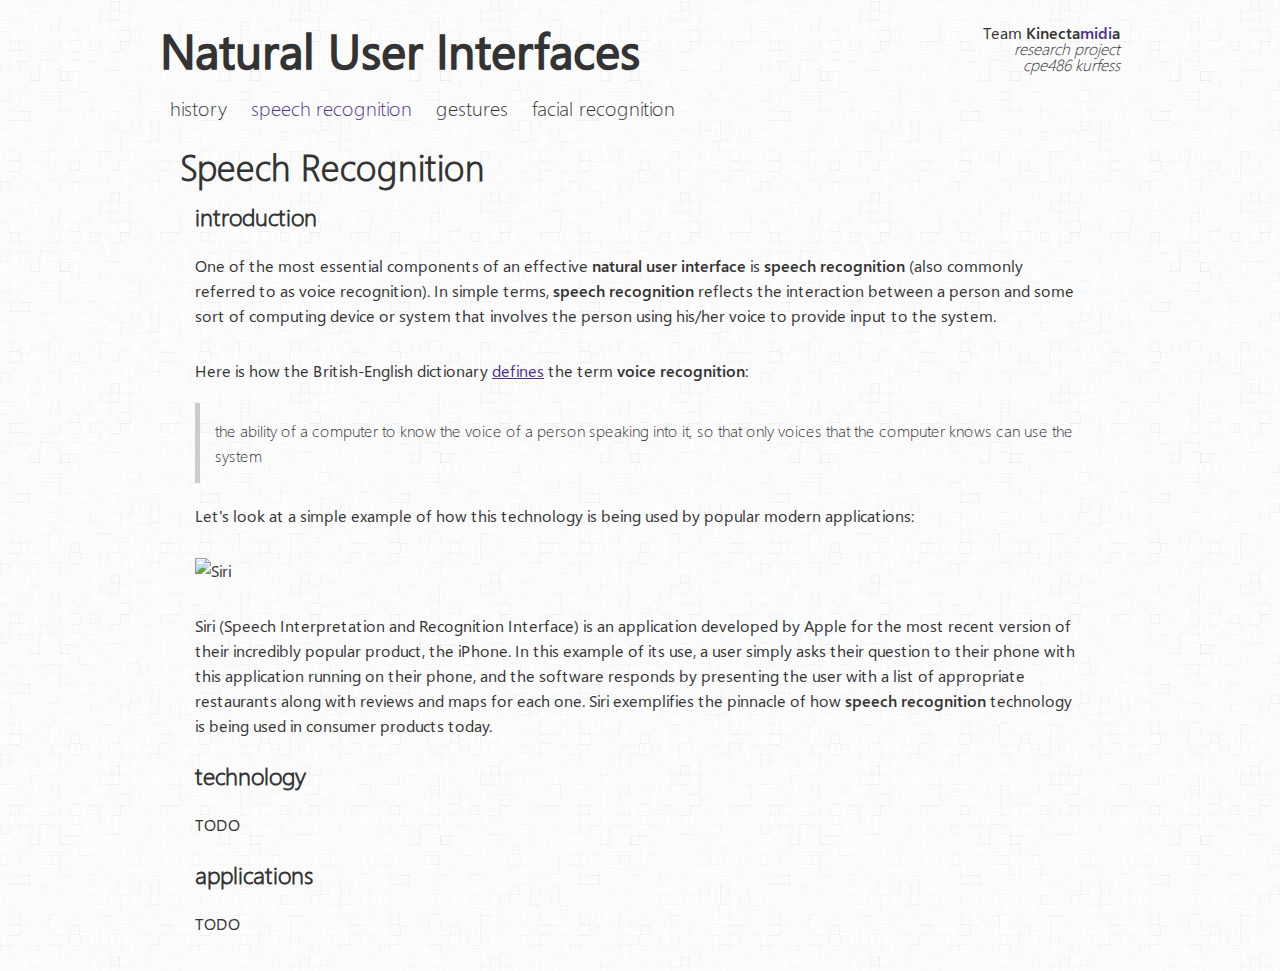
==== speech.html @ ef01f241 "first commit" ====
<!DOCTYPE html>
<html lang="en">
<head>
  <meta charset="utf-8">
  <meta http-equiv="X-UA-Compatible" content="IE=edge,chrome=1">
  <title>natural user interfaces | research</title>
  <link rel="stylesheet" href="stylesheets/reset.css" type="text/css" media="screen">
  <link rel="stylesheet" href="stylesheets/style.css" type="text/css" media="screen">
</head>
<body>
  <div id="container">
    <header>
      <div class="fl">
        <h1>Natural User Interfaces</h1>
      </div>
      <div class="fr team-info">
        Team <strong>Kinecta<span class="kinect-purple">midi</span>a</strong><br />
        <em>research project</em><br />
        <em>cpe486 kurfess</em>
      </div>
      <div class="clear"></div>
    </header>
    <nav>
      <ul>
        <li><a href="history.html">History</a></li>
        <li><a class="selected" href="speech.html">Speech Recognition</a></li>
        <li><a href="gestures.html">Gestures</a></li>
        <li><a href="face.html">Facial Recognition</a></li>
      </ul>
    </nav>
    <section id="main">
      <div class="title">
        <h1>Speech Recognition</h1>
      </div>
      <div class="content">
        <h2>introduction</h2>

        <p>One of the most essential components of an effective <strong>natural user interface</strong> is <strong>speech recognition</strong> (also commonly referred to as voice recognition). In simple terms, <strong>speech recognition</strong> reflects the interaction between a person and some sort of computing device or system that involves the person using his/her voice to provide input to the system.</p>

        <p>Here is how the British-English dictionary <a href="http://www.macmillandictionary.com/dictionary/british/voice-recognition">defines</a> the term <strong>voice recognition</strong>:</p>

        <blockquote>
        <p>the ability of a computer to know the voice of a person speaking into it, so that only voices that the computer knows can use the system</p>
        </blockquote>

        <p>Let&#39;s look at a simple example of how this technology is being used by popular modern applications:</p>

        <p><img src="http://images.apple.com/iphone/features/images/siri_mean.jpg" alt="Siri"></p>

        <p>Siri (Speech Interpretation and Recognition Interface) is an application developed by Apple for the most recent version of their incredibly popular product, the iPhone. In this example of its use, a user simply asks their question to their phone with this application running on their phone, and the software responds by presenting the user with a list of appropriate restaurants along with reviews and maps for each one. Siri exemplifies the pinnacle of how <strong>speech recognition</strong> technology is being used in consumer products today.</p>

        <h2>technology</h2>

        <p>TODO</p>

        <h2>applications</h2>

        <p>TODO</p>
        
      </div>
    </section>
  </div>
</body>
</html>
---- stylesheets/style.css ----
@font-face {
	font-family: 'SegoeWP';
	src: url('../fonts/SegoeWP.ttf') format('truetype');
}

@font-face {
	font-family: 'SegoeWP Bold';
	src: url('../fonts/SegoeWP-Semibold.ttf') format('truetype');
}

@font-face {
	font-family: 'SegoeWP Light';
	src: url('../fonts/SegoeWP-Light.ttf') format('truetype');
}

body {
  background: url('../images/bg.png');
  color: #333;
  font-family: 'SegoeWP';
}

h1 {
  font-size: 36px;
}

h2 {
  font-size: 24px;
}

h3 {
  font-size: 18px;
}

strong {
  font-family: 'SegoeWP Bold';
}

em {
  font-family: 'SegoeWP Light';
}

p {
  line-height: 25px;
  padding: 15px 0;
}

blockquote {
  border-left: 5px solid #ccc;
  font-family: 'SegoeWP Light';
  margin: 5px 0;
  padding: 0 0 0 15px;
  text-decoration: italics;
}

a, a:visited, a:hover, a:active {
  color: #4d308a;
}

.clear {
  clear: both;
  height: 0;
  overflow: hidden;
}

.fl {
  float: left;
}

.fr {
  float: right;
}

.kinect-purple {
  color: #4d308a;
}

#container {
  margin: 0 auto;
  width: 960px;
}

header {
  padding: 25px 0;
}

header h1 {
  font-size: 48px;
}

header .team-info {
  text-align: right;
}

nav li {
  display: inline-block;
  font-family: 'SegoeWP Light';
  font-size: 20px;
  padding: 0 10px;
  text-transform: lowercase;
}

nav a, nav a:visited {
  color: #333;
  text-decoration: none;
}

nav a:hover, nav a.selected {
  color: #4d308a;
}

nav strong {
  color: #4d308a;
}

#main {
  padding: 20px;
}

#main h1, #main h2, #main h3 {
  font-family: 'SegoeWP Light';
  padding: 10px 0;
}

.title h1 {
  padding: 10px 0px 20px 0;
}

.content {
  padding: 0 15px;
}

.content h2 {
  text-transform: lowercase;
}
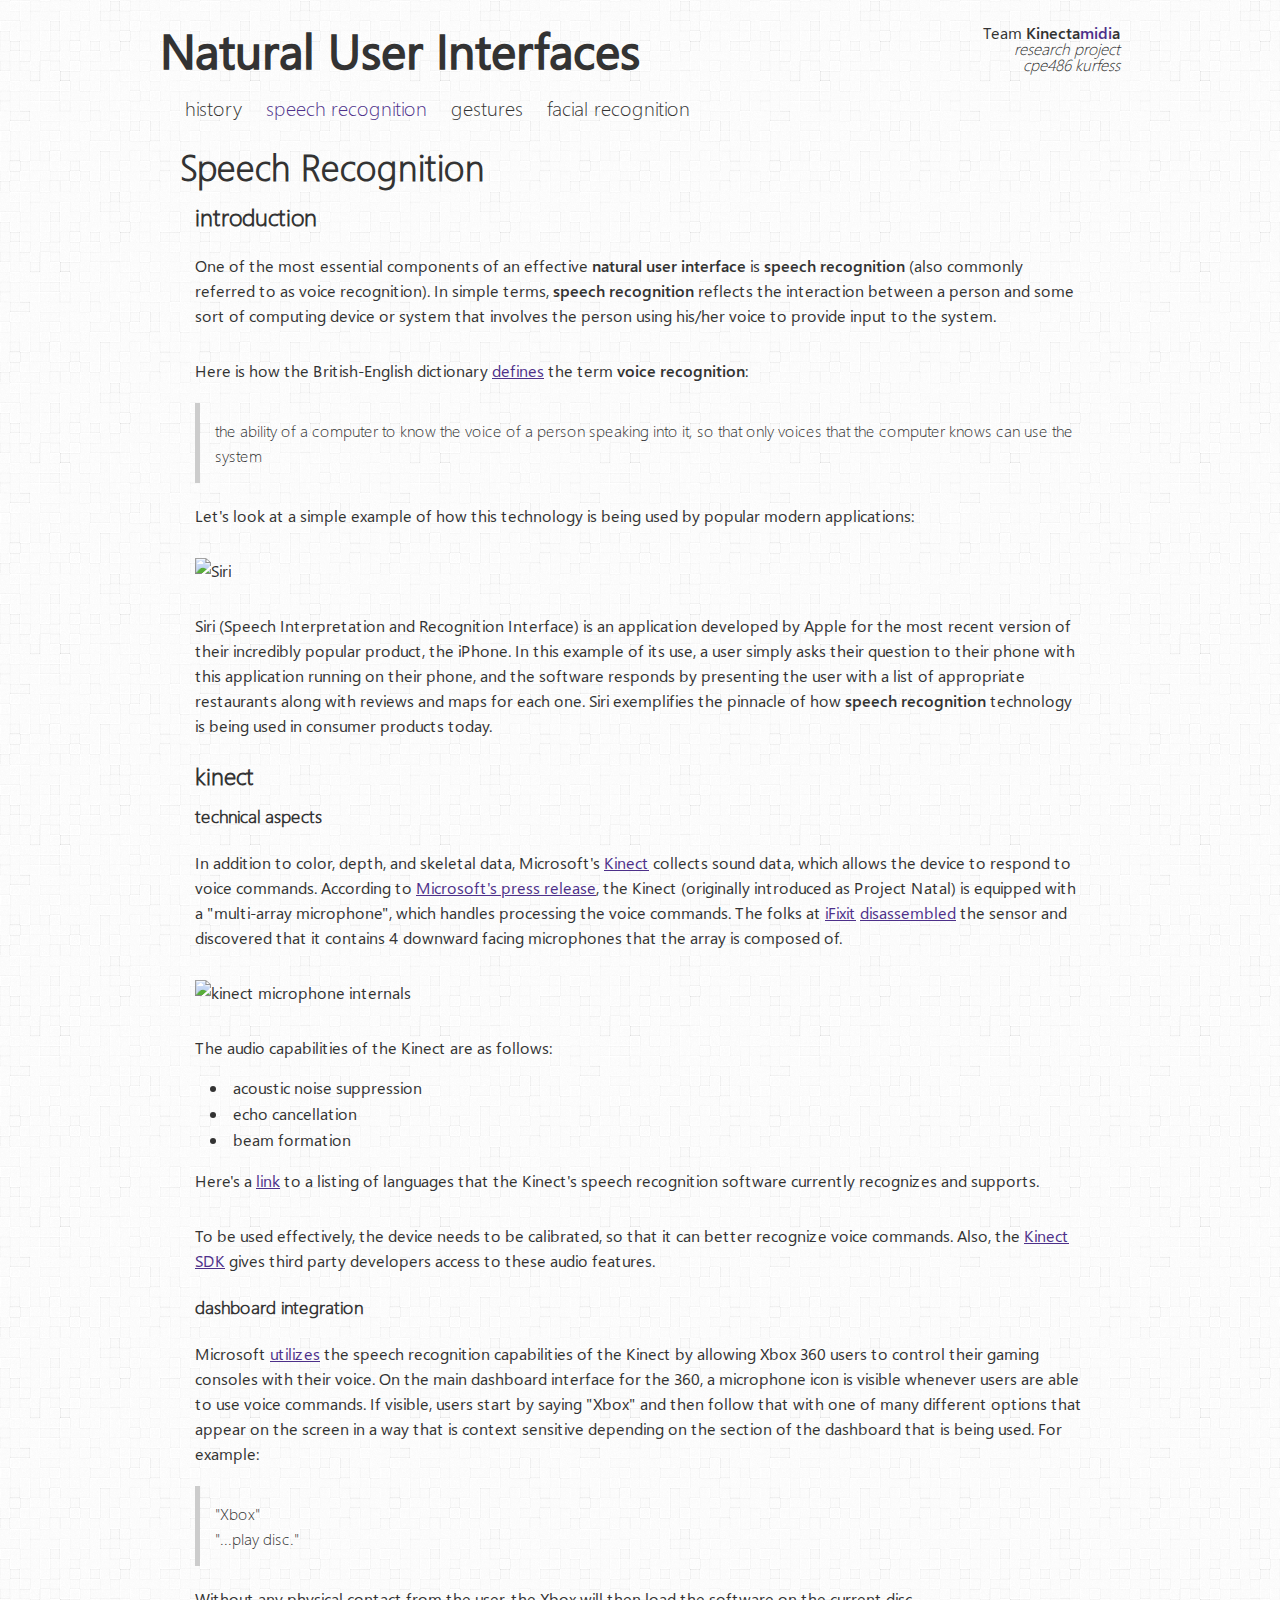
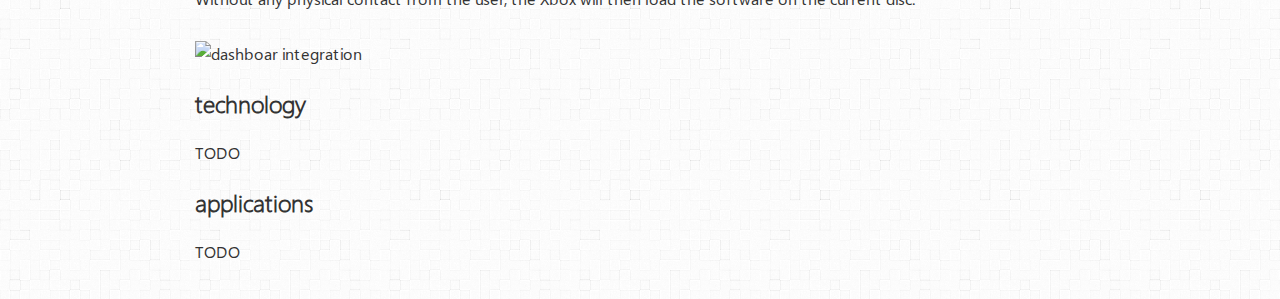
==== commit 7ae71d69: "added details about kinect voice capabilities" ====
--- a/speech.html
+++ b/speech.html
@@ -49,6 +49,39 @@
 
         <p>Siri (Speech Interpretation and Recognition Interface) is an application developed by Apple for the most recent version of their incredibly popular product, the iPhone. In this example of its use, a user simply asks their question to their phone with this application running on their phone, and the software responds by presenting the user with a list of appropriate restaurants along with reviews and maps for each one. Siri exemplifies the pinnacle of how <strong>speech recognition</strong> technology is being used in consumer products today.</p>
 
+        <h2>kinect</h2>
+
+        <h3>technical aspects</h3>
+
+        <p>In addition to color, depth, and skeletal data, Microsoft&#39;s <a href="http://www.xbox.com/kinect/">Kinect</a> collects sound data, which allows the device to respond to voice commands. According to <a href="http://www.microsoft.com/en-us/news/press/2009/sep09/09-23tgsnatalpr.aspx">Microsoft&#39;s press release</a>, the Kinect (originally introduced as Project Natal) is equipped with a &quot;multi-array microphone&quot;, which handles processing the voice commands. The folks at <a href="http://www.ifixit.com/">iFixit</a> <a href="http://www.ifixit.com/Teardown/Microsoft-Kinect-Teardown/4066/">disassembled</a> the sensor and discovered that it contains 4 downward facing microphones that the array is composed of.</p>
+
+        <p><img src="http://guide-images.ifixit.net/igi/VNIBCIuTyLIAUXqT.medium" alt="kinect microphone internals"></p>
+
+        <p>The audio capabilities of the Kinect are as follows:</p>
+
+        <ul>
+        <li>acoustic noise suppression</li>
+        <li>echo cancellation</li>
+        <li>beam formation</li>
+        </ul>
+
+        <p>Here&#39;s a <a href="http://support.xbox.com/en-US/kinect/voice/speech-recognition#d7e21da22ba34426bf8f46afc9028e79">link</a> to a listing of languages that the Kinect&#39;s speech recognition software currently recognizes and supports.</p>
+
+        <p>To be used effectively, the device needs to be calibrated, so that it can better recognize voice commands. Also, the <a href="http://www.microsoft.com/en-us/kinectforwindows/">Kinect SDK</a> gives third party developers access to these audio features.</p>
+
+        <h3>dashboard integration</h3>
+
+        <p>Microsoft <a href="http://support.xbox.com/en-US/kinect/voice/speech-recognition">utilizes</a> the speech recognition capabilities of the Kinect by allowing Xbox 360 users to control their gaming consoles with their voice. On the main dashboard interface for the 360, a microphone icon is visible whenever users are able to use voice commands. If visible, users start by saying &quot;Xbox&quot; and then follow that with one of many different options that appear on the screen in a way that is context sensitive depending on the section of the dashboard that is being used. For example:</p>
+
+        <blockquote>
+        <p>&quot;Xbox&quot;<br />
+        &quot;...play disc.&quot;</p>
+        </blockquote>
+
+        <p>Without any physical contact from the user, the Xbox will then load the software on the current disc.</p>
+
+        <p><img src="http://nxeassets.xbox.com/shaxam/0201/6e/42/6e42ae2a-4ed8-4050-b5ea-3804036bdaeb.PNG?v=1#kinect-voice-recognition-m-m.PNG" alt="dashboar integration"></p>
+
         <h2>technology</h2>
 
         <p>TODO</p>
@@ -56,7 +89,6 @@
         <h2>applications</h2>
 
         <p>TODO</p>
-        
       </div>
     </section>
   </div>
--- a/stylesheets/style.css
+++ b/stylesheets/style.css
@@ -54,6 +54,15 @@
 
 a, a:visited, a:hover, a:active {
   color: #4d308a;
+}
+
+ul {
+  list-style: disc inside none;
+  padding-left: 15px;
+}
+
+ul li {
+  padding: 5px 0;
 }
 
 .clear {
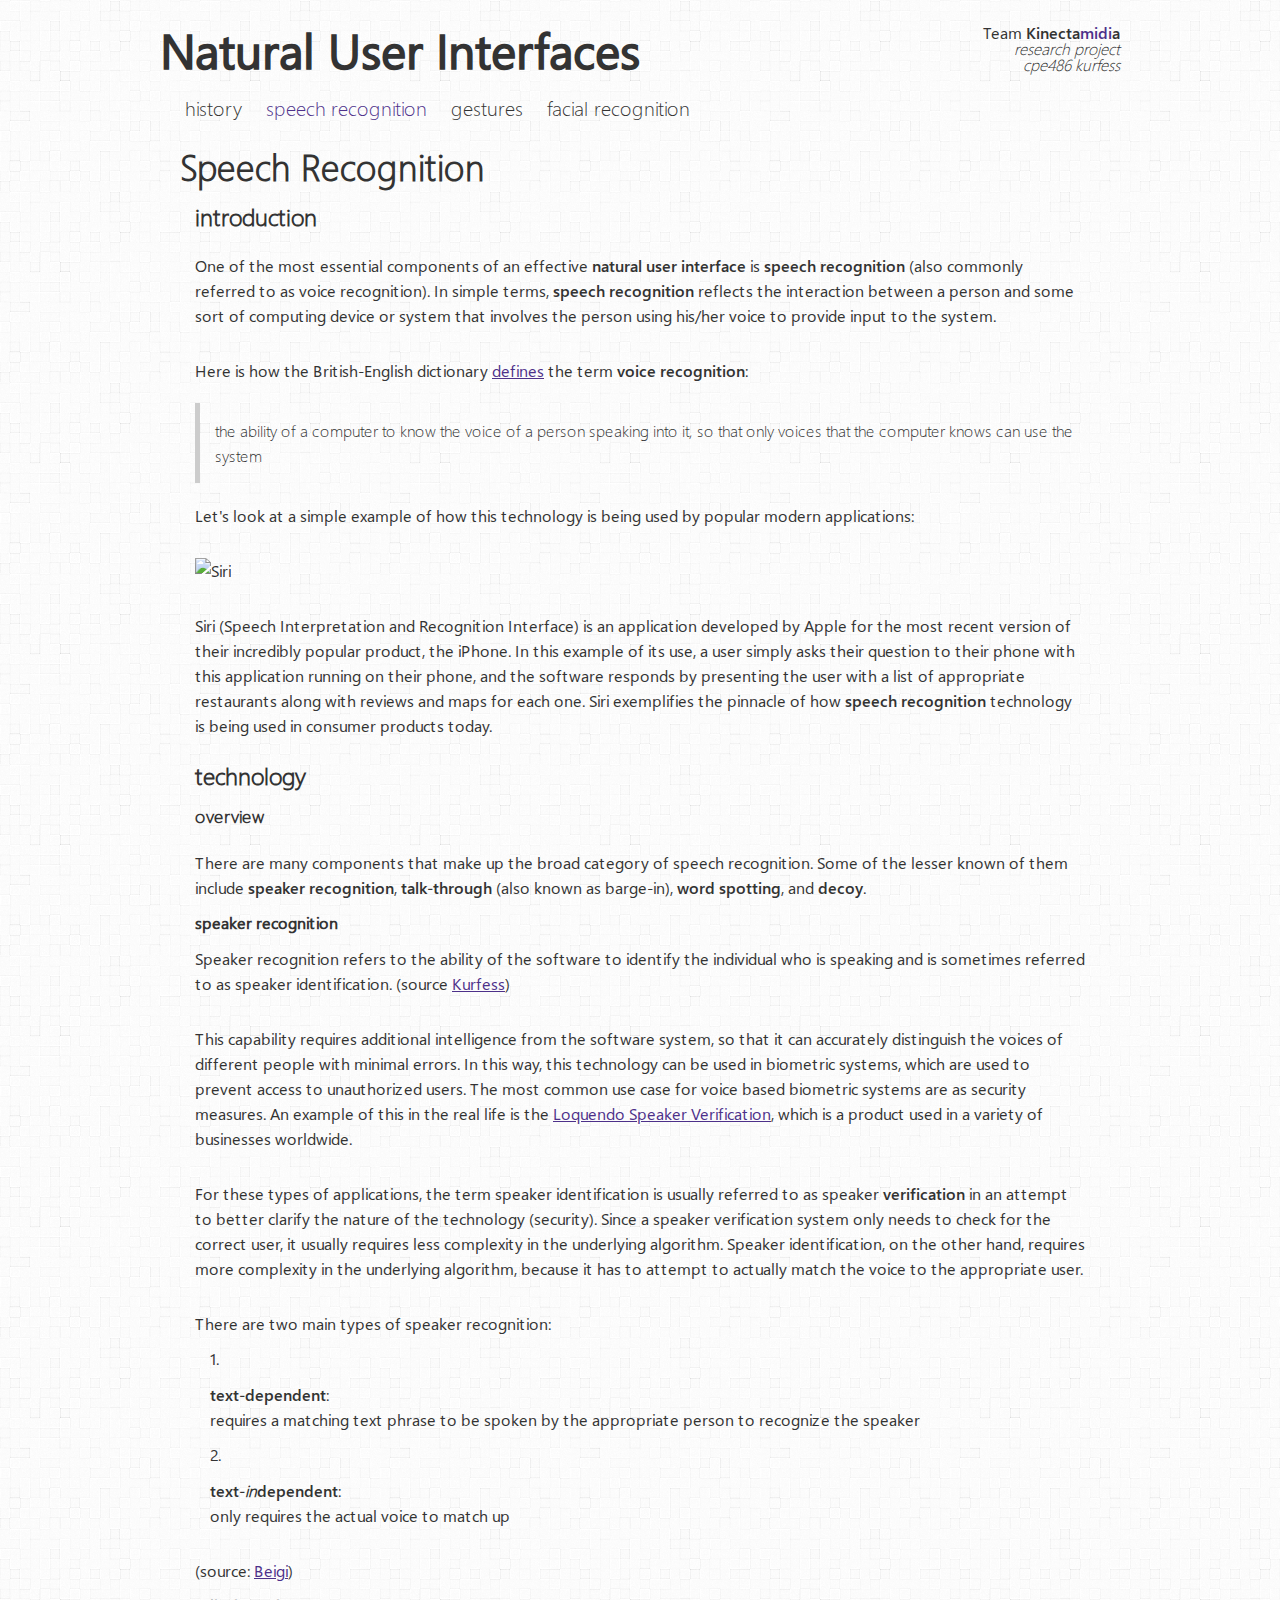
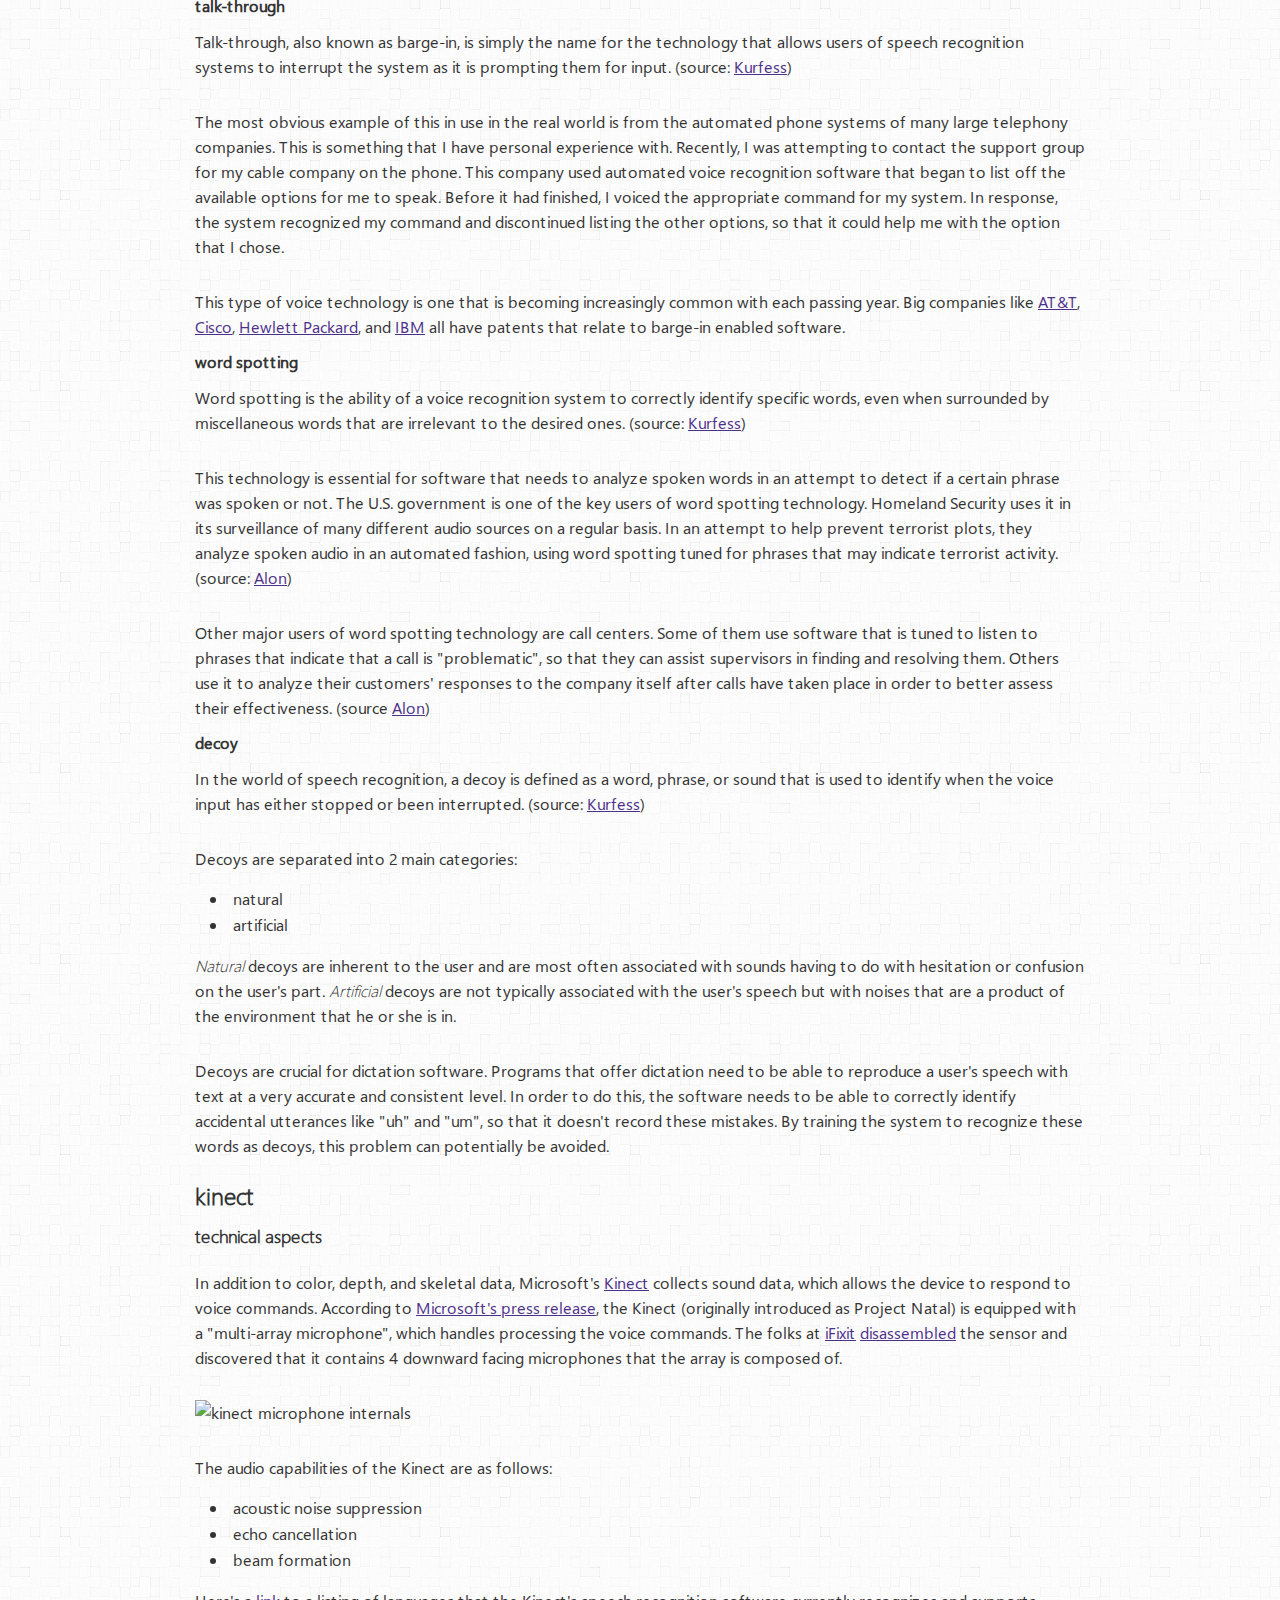
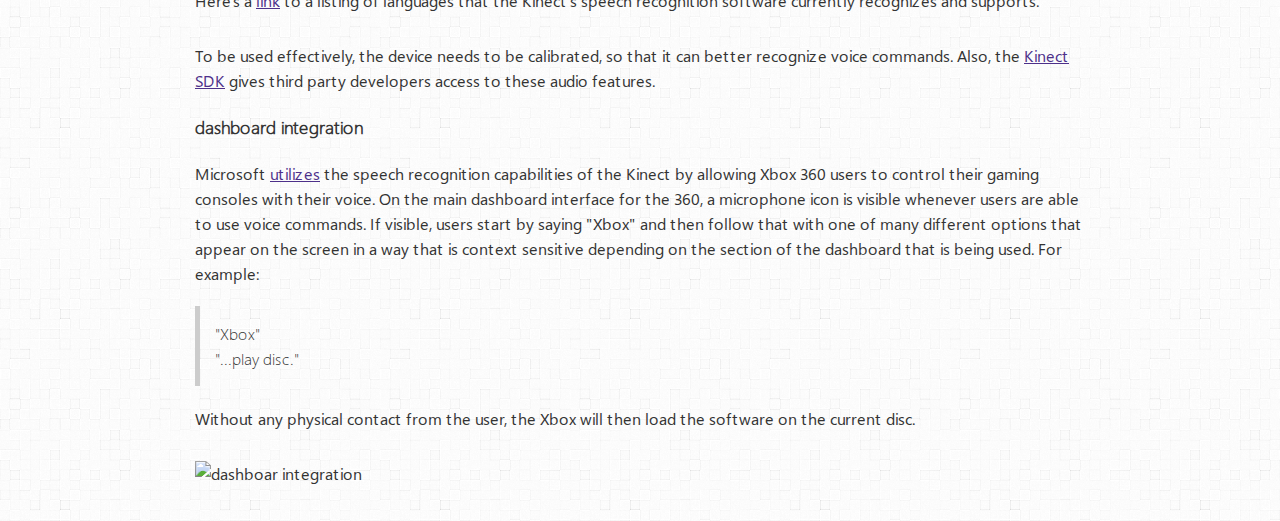
==== commit 179b30a9: "added some sections on technology" ====
--- a/speech.html
+++ b/speech.html
@@ -49,6 +49,62 @@
 
         <p>Siri (Speech Interpretation and Recognition Interface) is an application developed by Apple for the most recent version of their incredibly popular product, the iPhone. In this example of its use, a user simply asks their question to their phone with this application running on their phone, and the software responds by presenting the user with a list of appropriate restaurants along with reviews and maps for each one. Siri exemplifies the pinnacle of how <strong>speech recognition</strong> technology is being used in consumer products today.</p>
 
+        <h2>technology</h2>
+
+        <h3>overview</h3>
+
+        <p>There are many components that make up the broad category of speech recognition. Some of the lesser known of them include <strong>speaker recognition</strong>, <strong>talk-through</strong> (also known as barge-in), <strong>word spotting</strong>, and <strong>decoy</strong>.</p>
+
+        <h4>speaker recognition</h4>
+
+        <p>Speaker recognition refers to the ability of the software to identify the individual who is speaking and is sometimes referred to as speaker identification. (source <a href="http://users.csc.calpoly.edu/%7Efkurfess/Courses/486/S12/Slides/486-S12-07-Speech.pdf">Kurfess</a>)</p>
+
+        <p>This capability requires additional intelligence from the software system, so that it can accurately distinguish the voices of different people with minimal errors. In this way, this technology can be used in biometric systems, which are used to prevent access to unauthorized users. The most common use case for voice based biometric systems are as security measures. An example of this in the real life is the <a href="http://www.loquendo.com/en/products/speaker-verification/">Loquendo Speaker Verification</a>, which is a product used in a variety of businesses worldwide.</p>
+
+        <p>For these types of applications, the term speaker identification is usually referred to as speaker <strong>verification</strong> in an attempt to better clarify the nature of the technology (security). Since a speaker verification system only needs to check for the correct user, it usually requires less complexity in the underlying algorithm. Speaker identification, on the other hand, requires more complexity in the underlying algorithm, because it has to attempt to actually match the voice to the appropriate user.</p>
+
+        <p>There are two main types of speaker recognition:</p>
+
+        <ol>
+        <li><p><strong>text-dependent</strong>:<br />
+        requires a matching text phrase to be spoken by the appropriate person to recognize the speaker</p></li>
+        <li><p><strong>text-<em>in</em>dependent</strong>:<br />
+        only requires the actual voice to match up</p></li>
+        </ol>
+
+        <p>(source: <a href="http://www.intechopen.com/books/biometrics/speaker-recognition">Beigi</a>)</p>
+
+        <h4>talk-through</h4>
+
+        <p>Talk-through, also known as barge-in, is simply the name for the technology that allows users of speech recognition systems to interrupt the system as it is prompting them for input. (source: <a href="http://users.csc.calpoly.edu/%7Efkurfess/Courses/486/S12/Slides/486-S12-07-Speech.pdf">Kurfess</a>)</p>
+
+        <p>The most obvious example of this in use in the real world is from the automated phone systems of many large telephony companies. This is something that I have personal experience with. Recently, I was attempting to contact the support group for my cable company on the phone. This company used automated voice recognition software that began to list off the available options for me to speak. Before it had finished, I voiced the appropriate command for my system. In response, the system recognized my command and discontinued listing the other options, so that it could help me with the option that I chose.</p>
+
+        <p>This type of voice technology is one that is becoming increasingly common with each passing year. Big companies like <a href="http://www.google.com/patents/US6563915">AT&amp;T</a>, <a href="http://www.google.com/patents/US6947895">Cisco</a>, <a href="http://www.google.com/patents/US20020184031">Hewlett Packard</a>, and <a href="http://www.google.com/patents/US6418216">IBM</a> all have patents that relate to barge-in enabled software.</p>
+
+        <h4>word spotting</h4>
+
+        <p>Word spotting is the ability of a voice recognition system to correctly identify specific words, even when surrounded by miscellaneous words that are irrelevant to the desired ones. (source: <a href="http://users.csc.calpoly.edu/%7Efkurfess/Courses/486/S12/Slides/486-S12-07-Speech.pdf">Kurfess</a>)</p>
+
+        <p>This technology is essential for software that needs to analyze spoken words in an attempt to detect if a certain phrase was spoken or not. The U.S. government is one of the key users of word spotting technology. Homeland Security uses it in its surveillance of many different audio sources on a regular basis. In an attempt to help prevent terrorist plots, they analyze spoken audio in an automated fashion, using word spotting tuned for phrases that may indicate terrorist activity. (source: <a href="http://www.nscspeech.com/pdf/kws-whitepaper.pdf">Alon</a>)</p>
+
+        <p>Other major users of word spotting technology are call centers. Some of them use software that is tuned to listen to phrases that indicate that a call is &quot;problematic&quot;, so that they can assist supervisors in finding and resolving them. Others use it to analyze their customers&#39; responses to the company itself after calls have taken place in order to better assess their effectiveness. (source <a href="http://www.nscspeech.com/pdf/kws-whitepaper.pdf">Alon</a>)</p>
+
+        <h4>decoy</h4>
+
+        <p>In the world of speech recognition, a decoy is defined as a word, phrase, or sound that is used to identify when the voice input has either stopped or been interrupted. (source: <a href="http://users.csc.calpoly.edu/%7Efkurfess/Courses/486/S12/Slides/486-S12-07-Speech.pdf">Kurfess</a>)</p>
+
+        <p>Decoys are separated into 2 main categories:</p>
+
+        <ul>
+        <li>natural</li>
+        <li>artificial</li>
+        </ul>
+
+        <p><em>Natural</em> decoys are inherent to the user and are most often associated with sounds having to do with hesitation or confusion on the user&#39;s part. <em>Artificial</em> decoys are not typically associated with the user&#39;s speech but with noises that are a product of the environment that he or she is in.</p>
+
+        <p>Decoys are crucial for dictation software. Programs that offer dictation need to be able to reproduce a user&#39;s speech with text at a very accurate and consistent level. In order to do this, the software needs to be able to correctly identify accidental utterances like &quot;uh&quot; and &quot;um&quot;, so that it doesn&#39;t record these mistakes. By training the system to recognize these words as decoys, this problem can potentially be avoided.</p>
+
         <h2>kinect</h2>
 
         <h3>technical aspects</h3>
@@ -81,14 +137,7 @@
         <p>Without any physical contact from the user, the Xbox will then load the software on the current disc.</p>
 
         <p><img src="http://nxeassets.xbox.com/shaxam/0201/6e/42/6e42ae2a-4ed8-4050-b5ea-3804036bdaeb.PNG?v=1#kinect-voice-recognition-m-m.PNG" alt="dashboar integration"></p>
-
-        <h2>technology</h2>
-
-        <p>TODO</p>
-
-        <h2>applications</h2>
-
-        <p>TODO</p>
+        
       </div>
     </section>
   </div>
--- a/stylesheets/style.css
+++ b/stylesheets/style.css
@@ -54,6 +54,11 @@
 
 a, a:visited, a:hover, a:active {
   color: #4d308a;
+}
+
+ol {
+  list-style: decimal inside none;
+  padding-left: 15px;
 }
 
 ul {
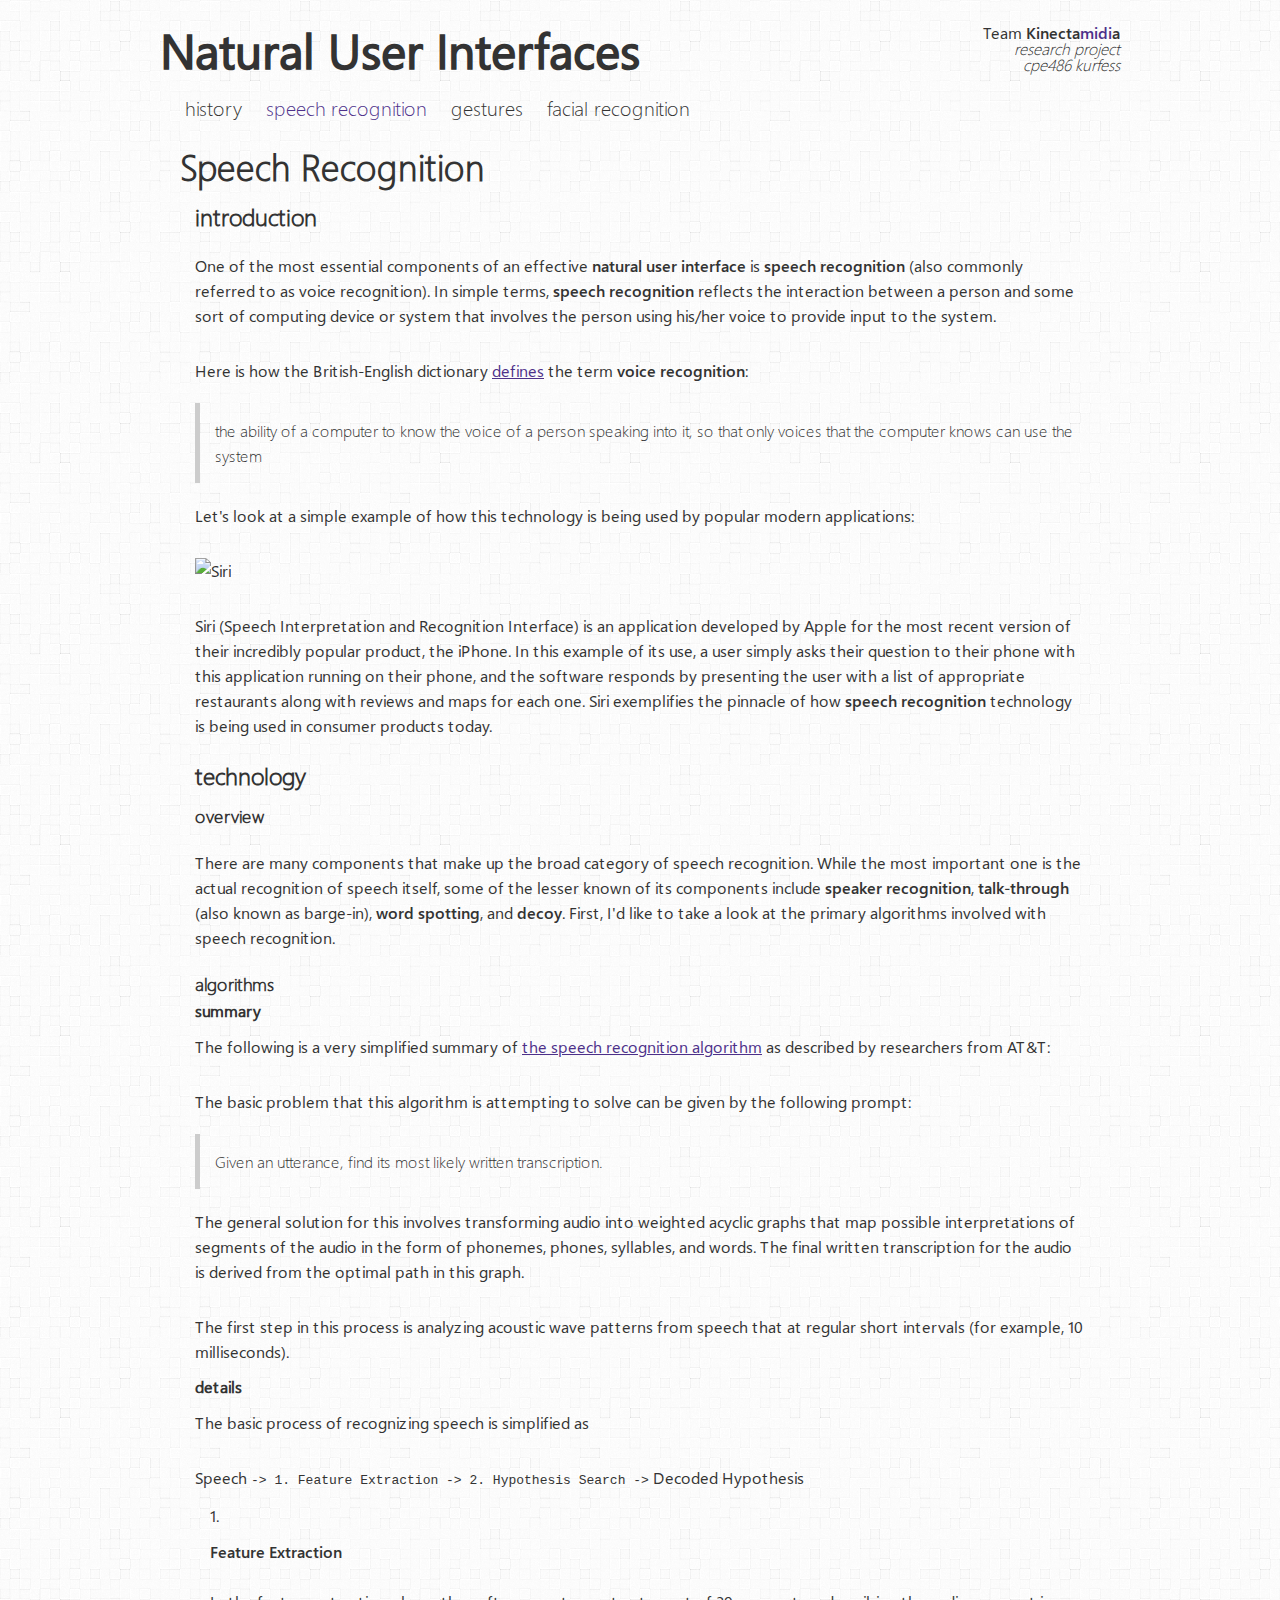
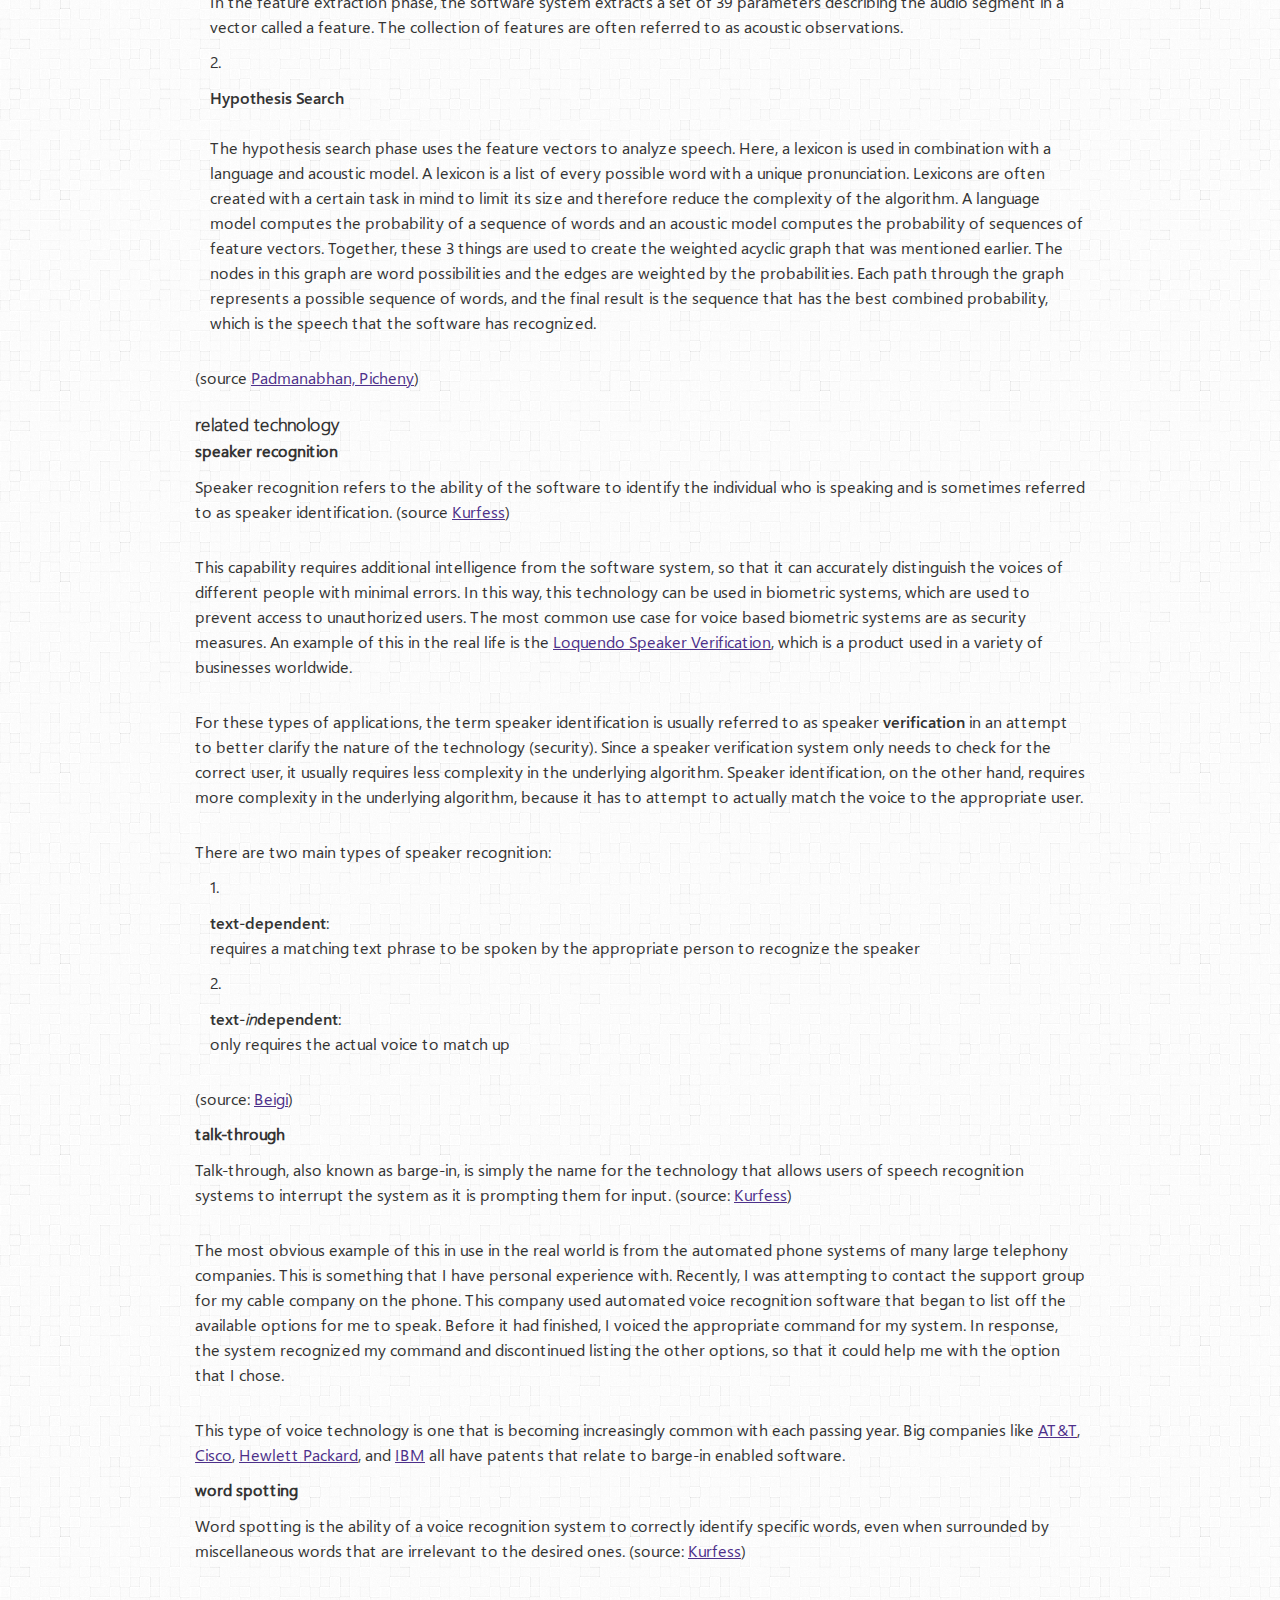
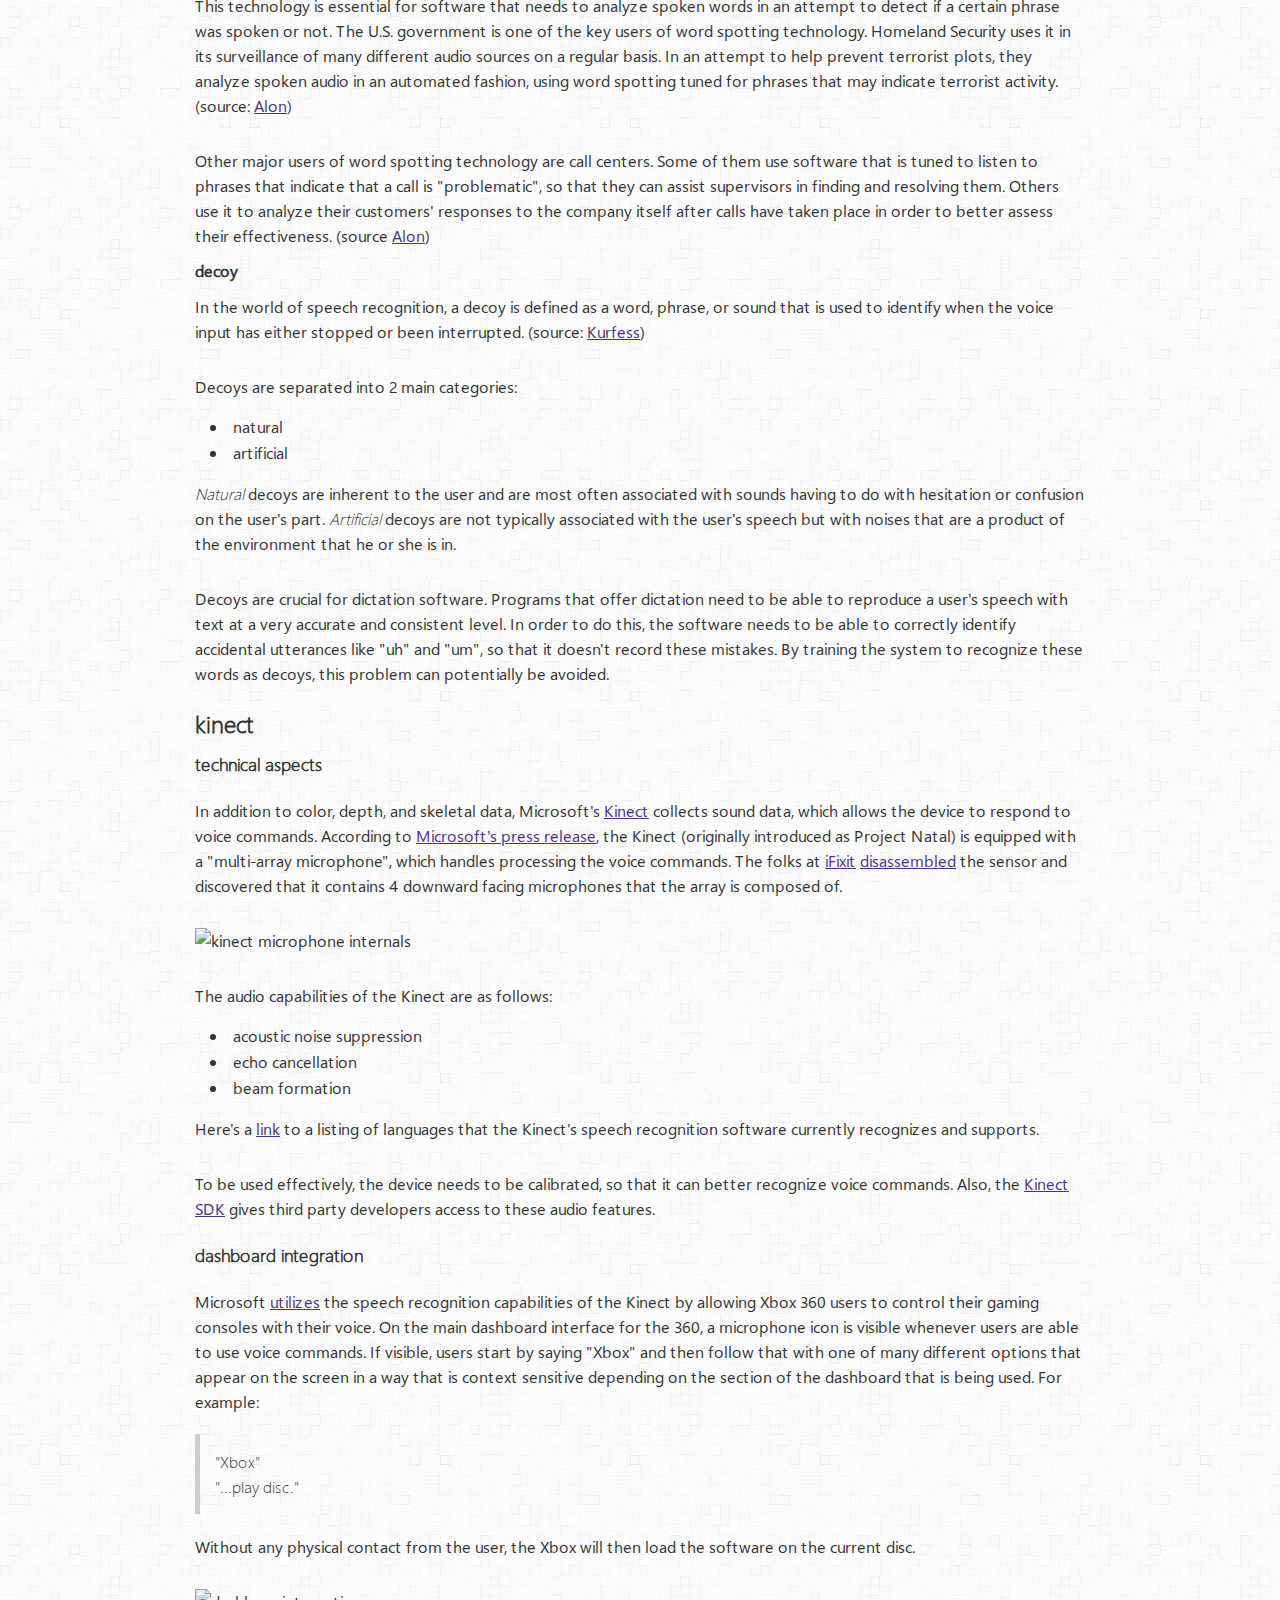
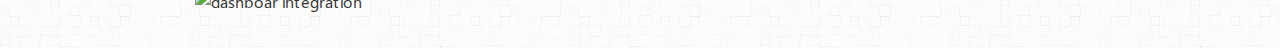
==== commit 5e033535: "added some algorithm info" ====
--- a/speech.html
+++ b/speech.html
@@ -53,7 +53,40 @@
 
         <h3>overview</h3>
 
-        <p>There are many components that make up the broad category of speech recognition. Some of the lesser known of them include <strong>speaker recognition</strong>, <strong>talk-through</strong> (also known as barge-in), <strong>word spotting</strong>, and <strong>decoy</strong>.</p>
+        <p>There are many components that make up the broad category of speech recognition. While the most important one is the actual recognition of speech itself, some of the lesser known of its components include <strong>speaker recognition</strong>, <strong>talk-through</strong> (also known as barge-in), <strong>word spotting</strong>, and <strong>decoy</strong>. First, I&#39;d like to take a look at the primary algorithms involved with speech recognition.</p>
+
+        <h3>algorithms</h3>
+
+        <h4>summary</h4>
+
+        <p>The following is a very simplified summary of <a href="http://arxiv.org/pdf/cmp-lg/9608018.pdf">the speech recognition algorithm</a> as described by researchers from AT&amp;T:</p>
+
+        <p>The basic problem that this algorithm is attempting to solve can be given by the following prompt:</p>
+
+        <blockquote>
+        <p>Given an utterance, find its most likely written transcription.</p>
+        </blockquote>
+
+        <p>The general solution for this involves transforming audio into weighted acyclic graphs that map possible interpretations of segments of the audio in the form of phonemes, phones, syllables, and words. The final written transcription for the audio is derived from the optimal path in this graph.</p>
+
+        <p>The first step in this process is analyzing acoustic wave patterns from speech that at regular short intervals (for example, 10 milliseconds).</p>
+
+        <h4>details</h4>
+
+        <p>The basic process of recognizing speech is simplified as</p>
+
+        <p>Speech <code>-&gt; 1. Feature Extraction -&gt; 2. Hypothesis Search -&gt;</code> Decoded Hypothesis</p>
+
+        <ol>
+        <li><p><strong>Feature Extraction</strong><br /><br />
+        In the feature extraction phase, the software system extracts a set of 39 parameters describing the audio segment in a vector called a feature. The collection of features are often referred to as acoustic observations.</p></li>
+        <li><p><strong>Hypothesis Search</strong><br /><br />
+        The hypothesis search phase uses the feature vectors to analyze speech. Here, a lexicon is used in combination with a language and acoustic model. A lexicon is a list of every possible word with a unique pronunciation. Lexicons are often created with a certain task in mind to limit its size and therefore reduce the complexity of the algorithm. A language model computes the probability of a sequence of words and an acoustic model computes the probability of sequences of feature vectors. Together, these 3 things are used to create the weighted acyclic graph that was mentioned earlier. The nodes in this graph are word possibilities and the edges are weighted by the probabilities. Each path through the graph represents a possible sequence of words, and the final result is the sequence that has the best combined probability, which is the speech that the software has recognized.</p></li>
+        </ol>
+
+        <p>(source <a href="http://www.google.com/url?sa=t&amp;rct=j&amp;q=&amp;esrc=s&amp;source=web&amp;cd=9&amp;ved=0CHoQFjAI&amp;url=http%3A%2F%2Fciteseerx.ist.psu.edu%2Fviewdoc%2Fdownload%3Fdoi%3D10.1.1.108.2469%26rep%3Drep1%26type%3Dpdf&amp;ei=3Wi9T_qKMavbiALJ3uGnDg&amp;usg=AFQjCNGAnyvKFVpi4N6VUNCCKE5AZoirMQ&amp;sig2=_e3iD8KUZlXO25J5JCpJjg">Padmanabhan, Picheny</a>)</p>
+
+        <h3>related technology</h3>
 
         <h4>speaker recognition</h4>
 
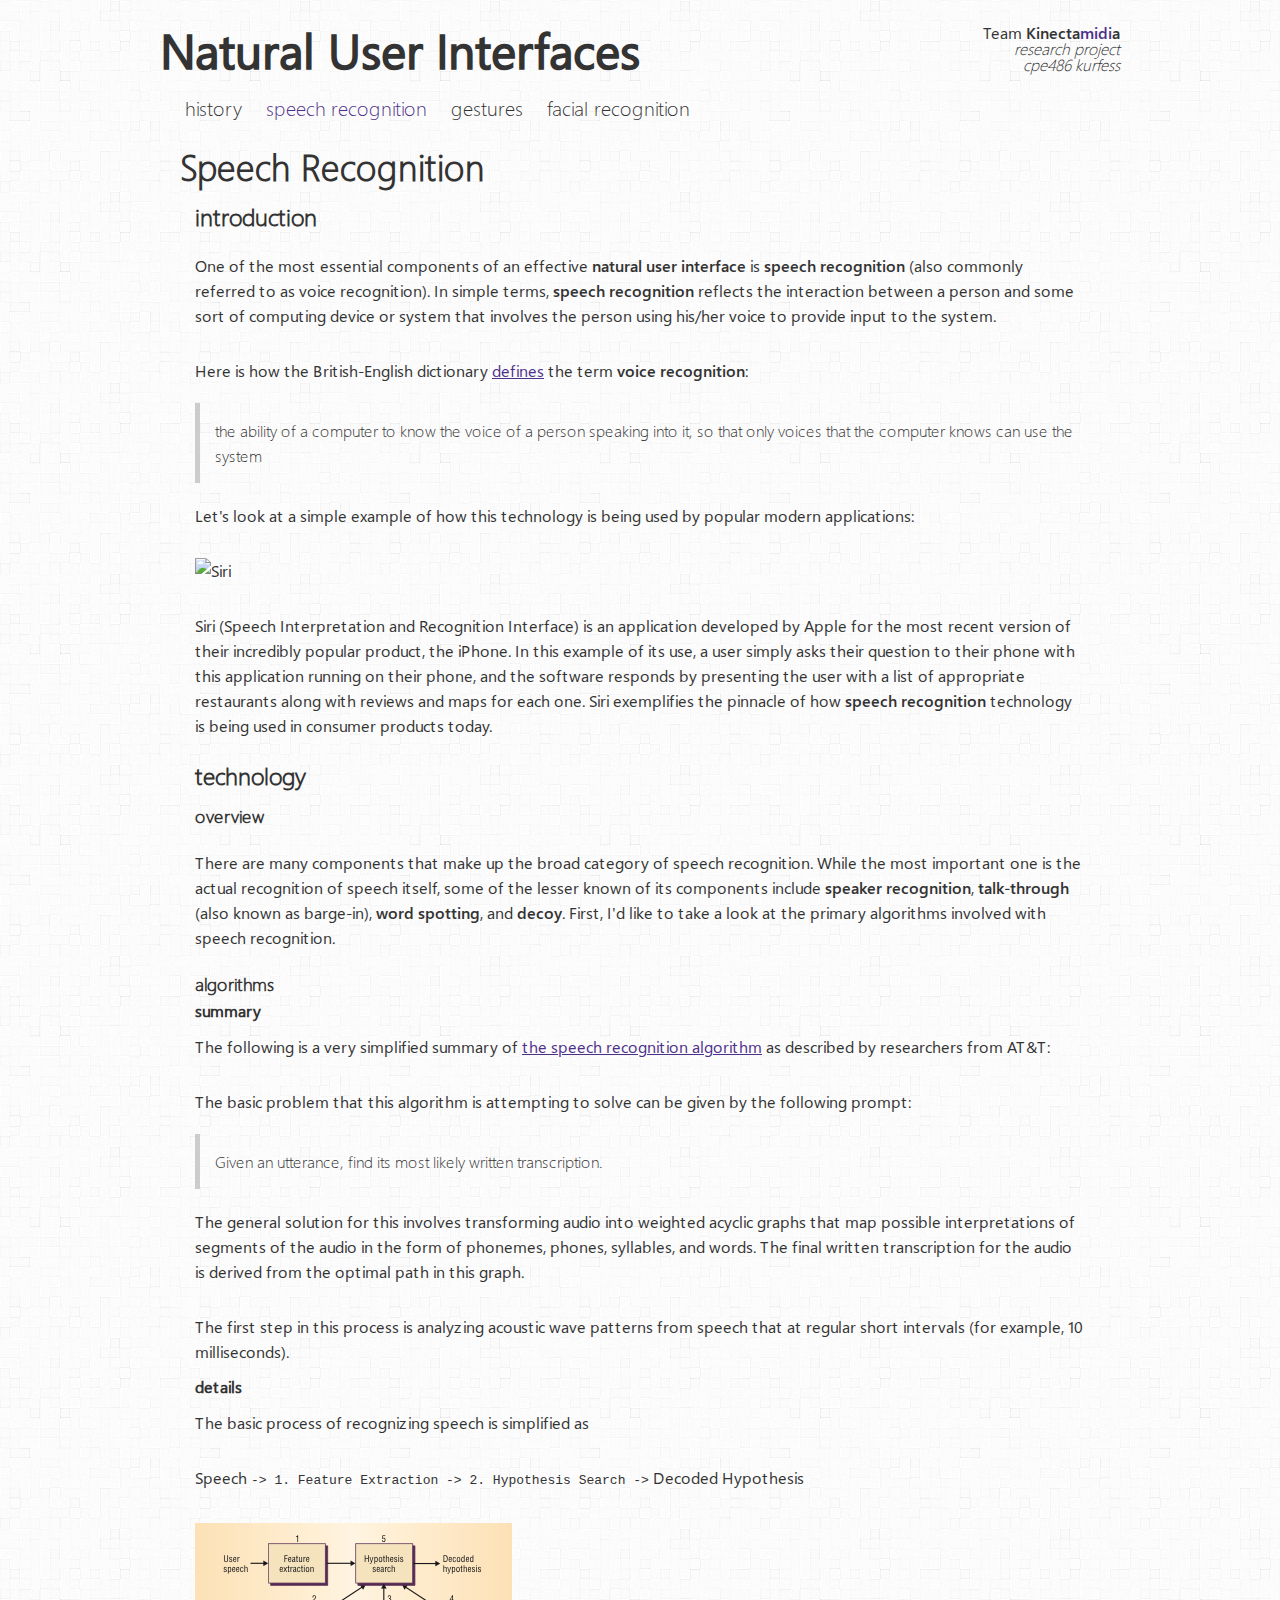
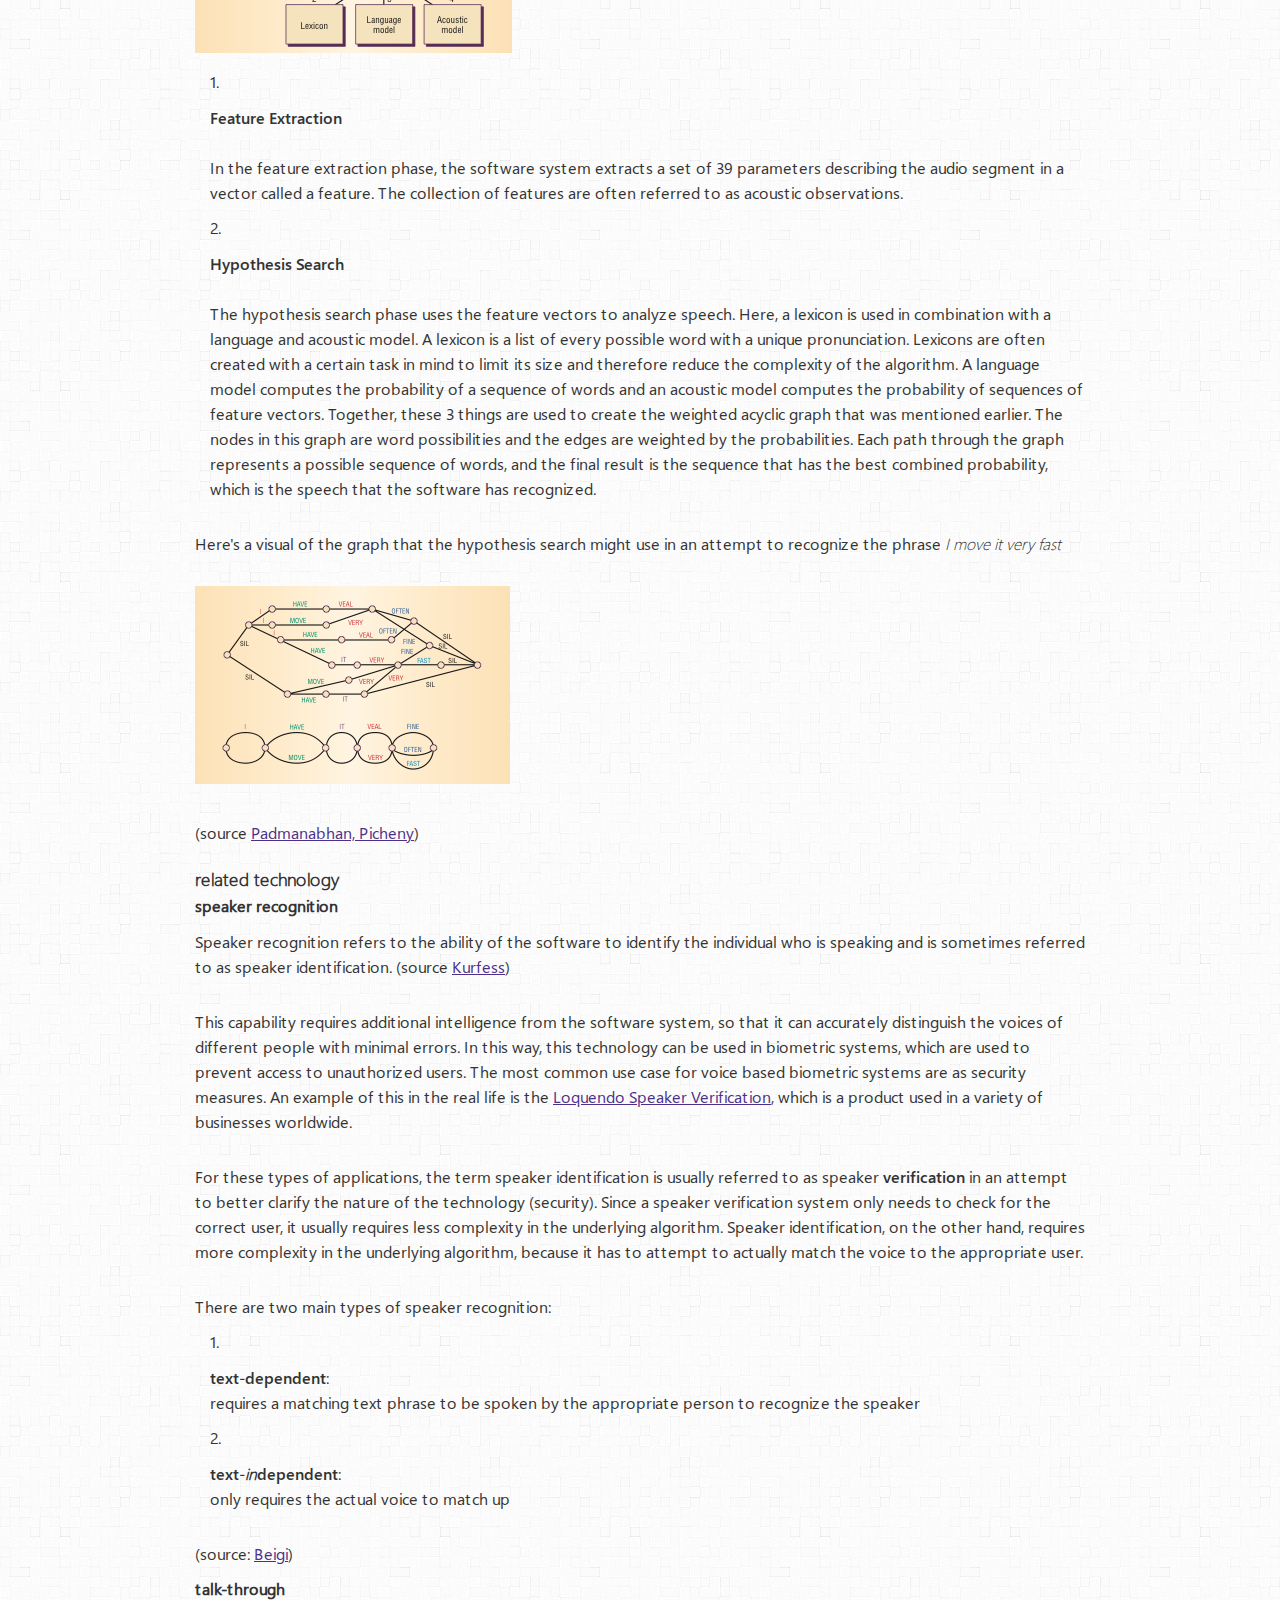
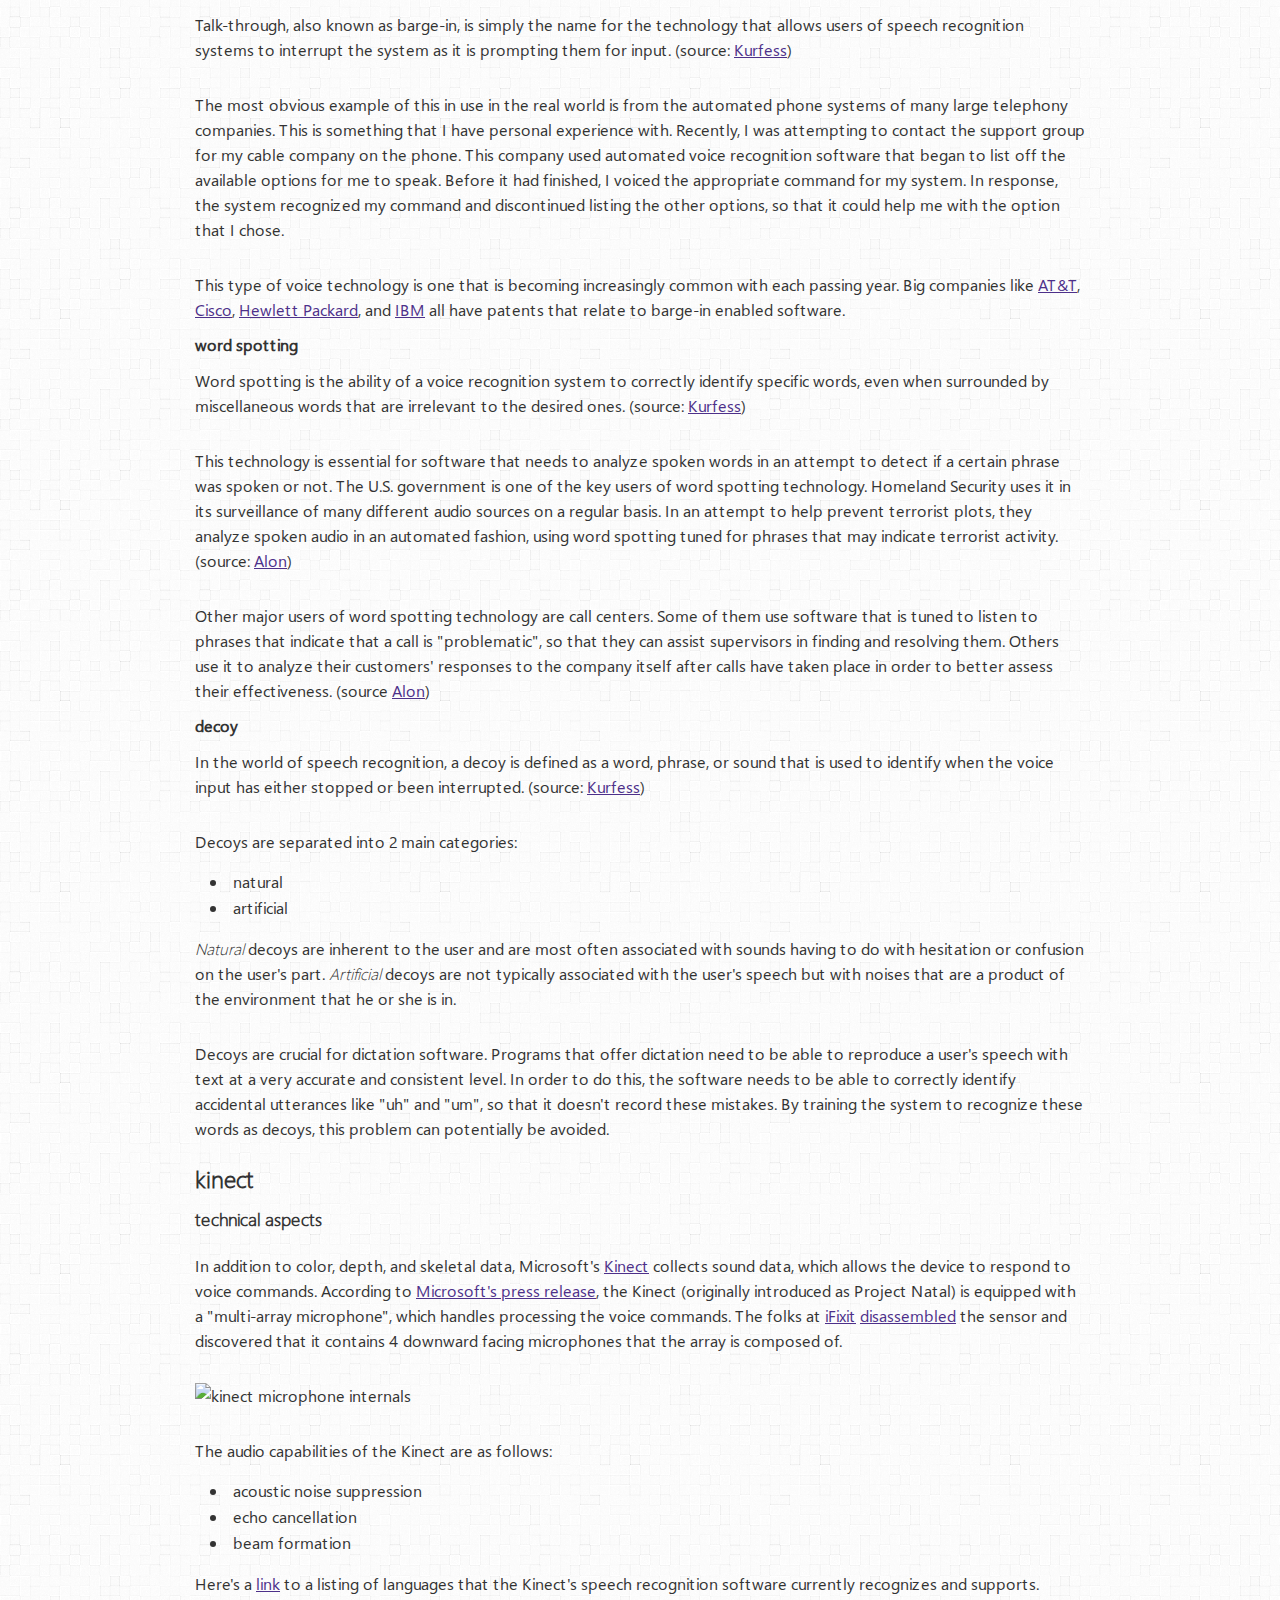
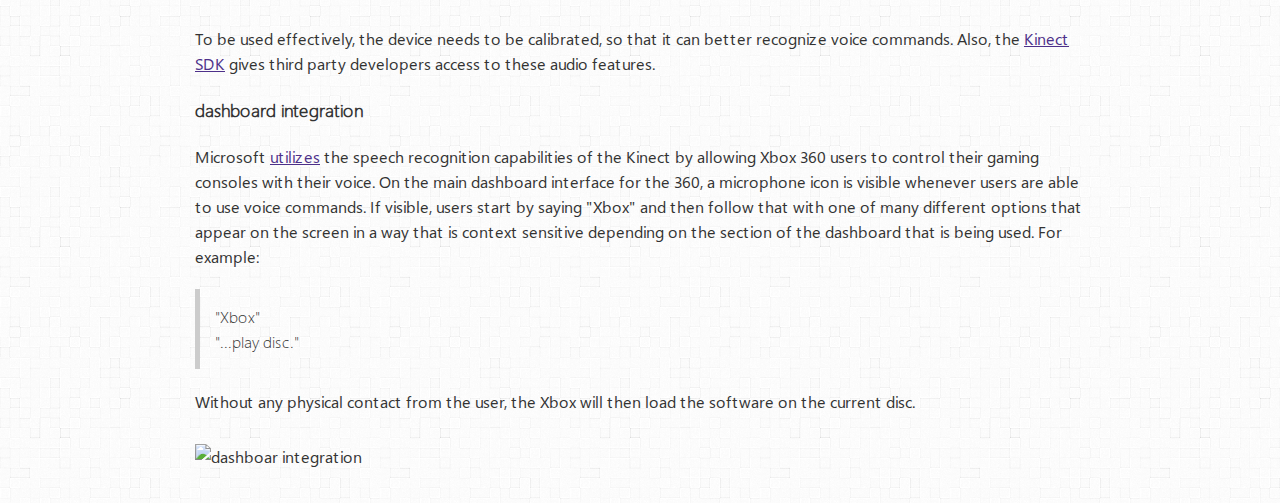
==== commit d536c420: "added some pics to the algorithm section" ====
--- a/speech.html
+++ b/speech.html
@@ -77,12 +77,18 @@
 
         <p>Speech <code>-&gt; 1. Feature Extraction -&gt; 2. Hypothesis Search -&gt;</code> Decoded Hypothesis</p>
 
+        <p><img src="images/speech/algorithm-overview.png" alt="algorithm overview"></p>
+
         <ol>
         <li><p><strong>Feature Extraction</strong><br /><br />
         In the feature extraction phase, the software system extracts a set of 39 parameters describing the audio segment in a vector called a feature. The collection of features are often referred to as acoustic observations.</p></li>
         <li><p><strong>Hypothesis Search</strong><br /><br />
         The hypothesis search phase uses the feature vectors to analyze speech. Here, a lexicon is used in combination with a language and acoustic model. A lexicon is a list of every possible word with a unique pronunciation. Lexicons are often created with a certain task in mind to limit its size and therefore reduce the complexity of the algorithm. A language model computes the probability of a sequence of words and an acoustic model computes the probability of sequences of feature vectors. Together, these 3 things are used to create the weighted acyclic graph that was mentioned earlier. The nodes in this graph are word possibilities and the edges are weighted by the probabilities. Each path through the graph represents a possible sequence of words, and the final result is the sequence that has the best combined probability, which is the speech that the software has recognized.</p></li>
         </ol>
+
+        <p>Here&#39;s a visual of the graph that the hypothesis search might use in an attempt to recognize the phrase <em>I move it very fast</em></p>
+
+        <p><img src="images/speech/algorithm-graph.png" alt="algorithm graph"></p>
 
         <p>(source <a href="http://www.google.com/url?sa=t&amp;rct=j&amp;q=&amp;esrc=s&amp;source=web&amp;cd=9&amp;ved=0CHoQFjAI&amp;url=http%3A%2F%2Fciteseerx.ist.psu.edu%2Fviewdoc%2Fdownload%3Fdoi%3D10.1.1.108.2469%26rep%3Drep1%26type%3Dpdf&amp;ei=3Wi9T_qKMavbiALJ3uGnDg&amp;usg=AFQjCNGAnyvKFVpi4N6VUNCCKE5AZoirMQ&amp;sig2=_e3iD8KUZlXO25J5JCpJjg">Padmanabhan, Picheny</a>)</p>
 
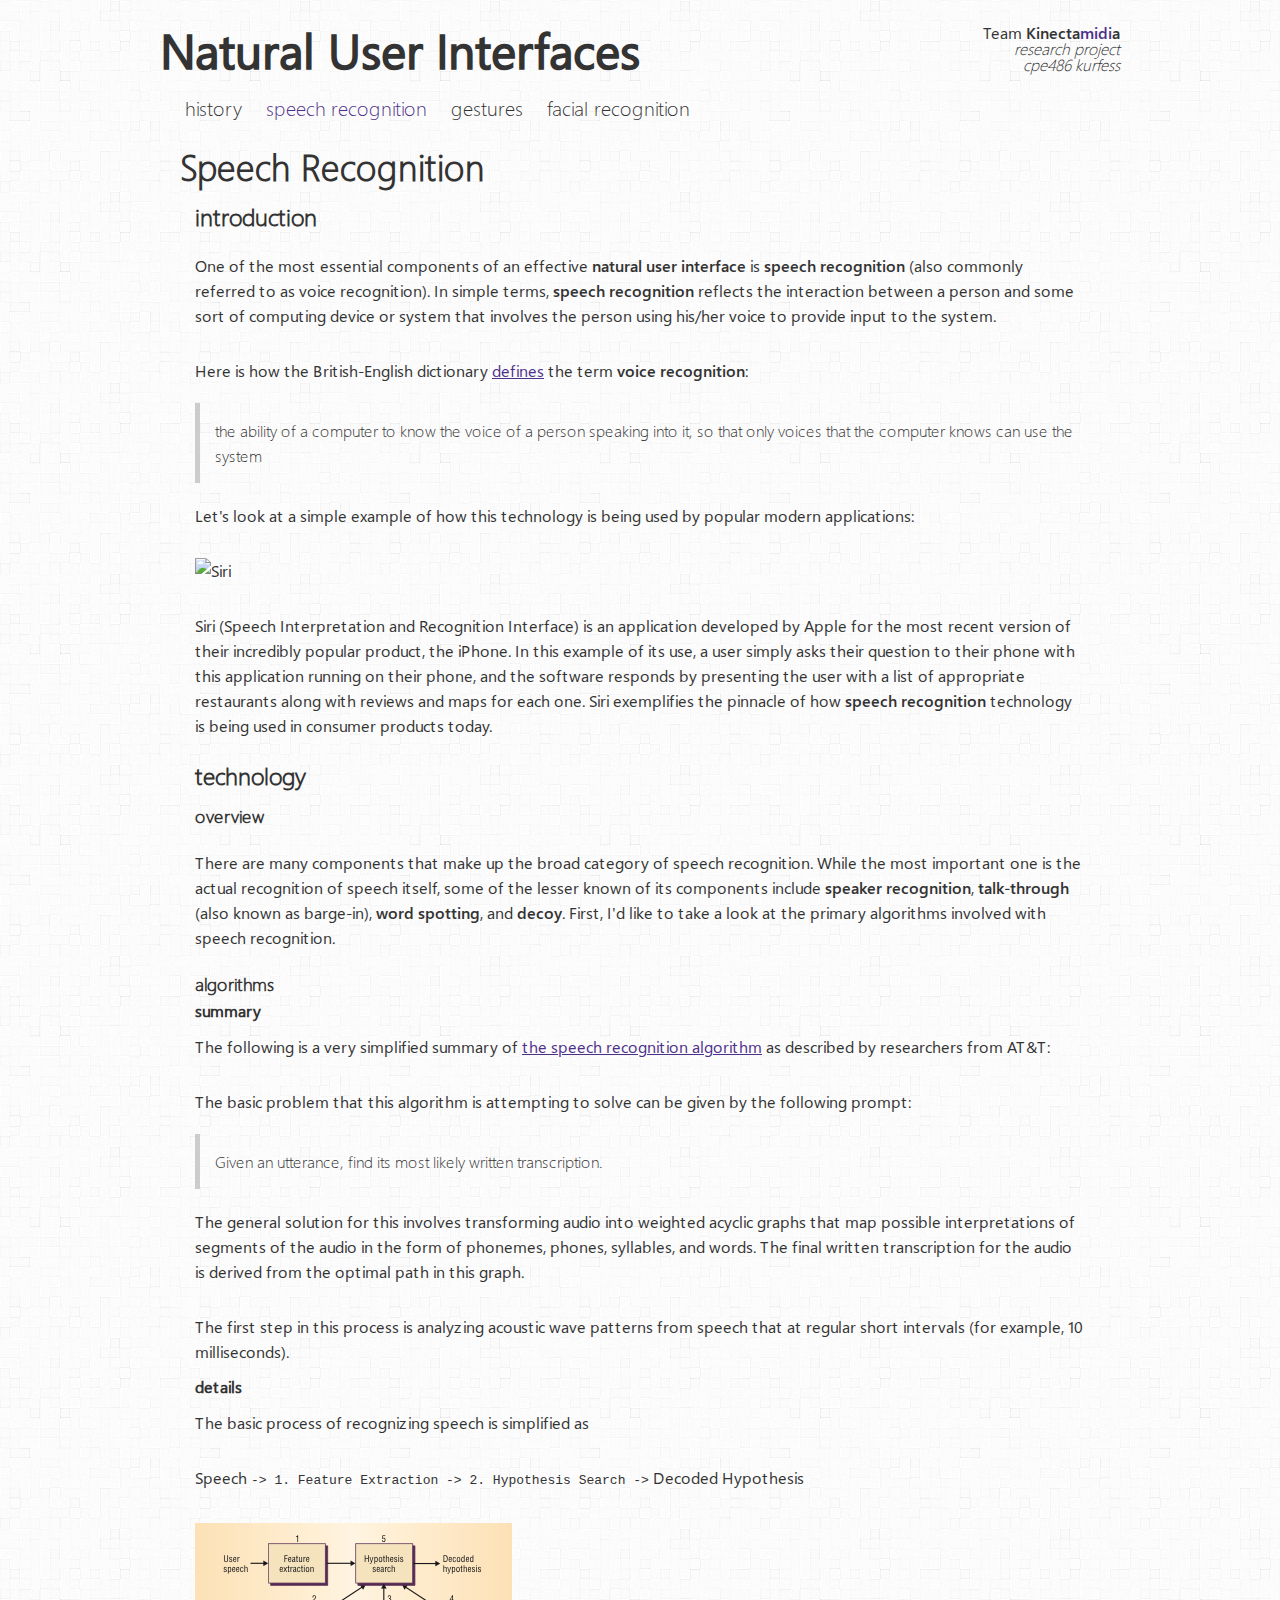
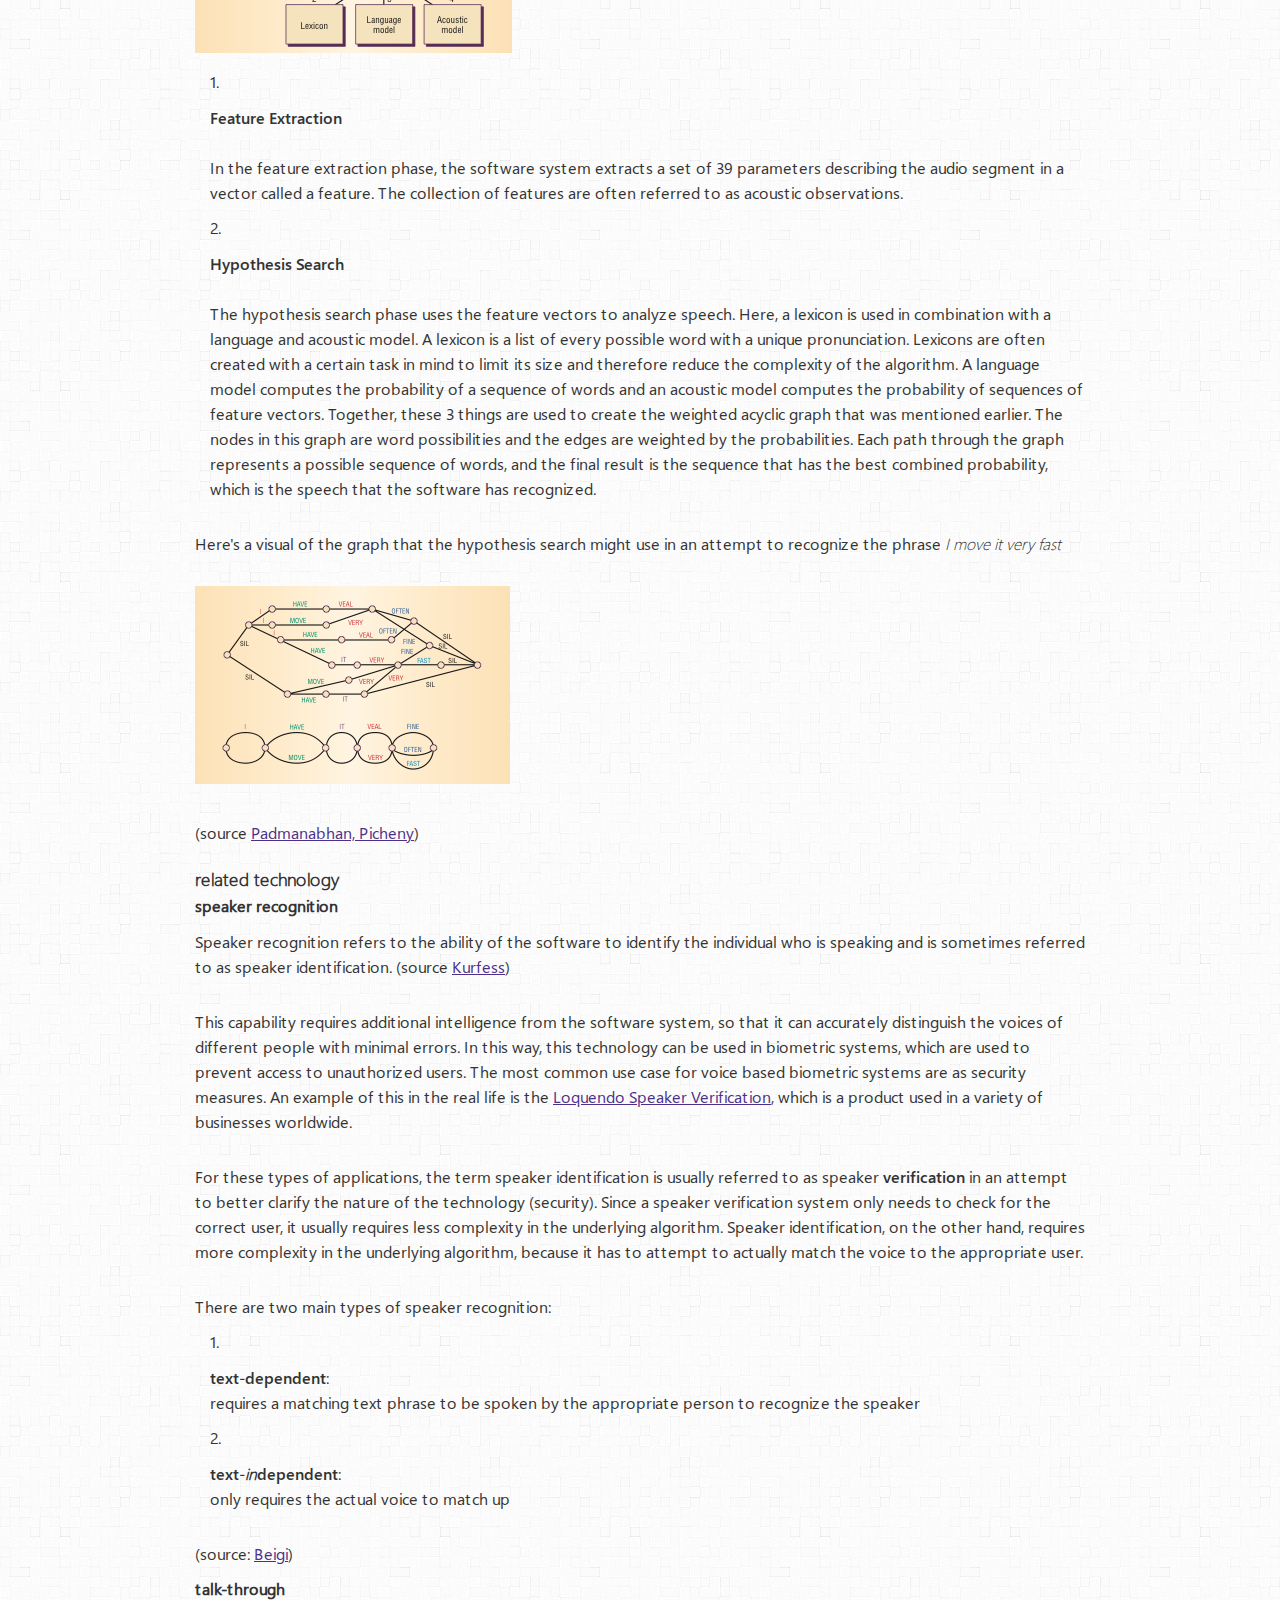
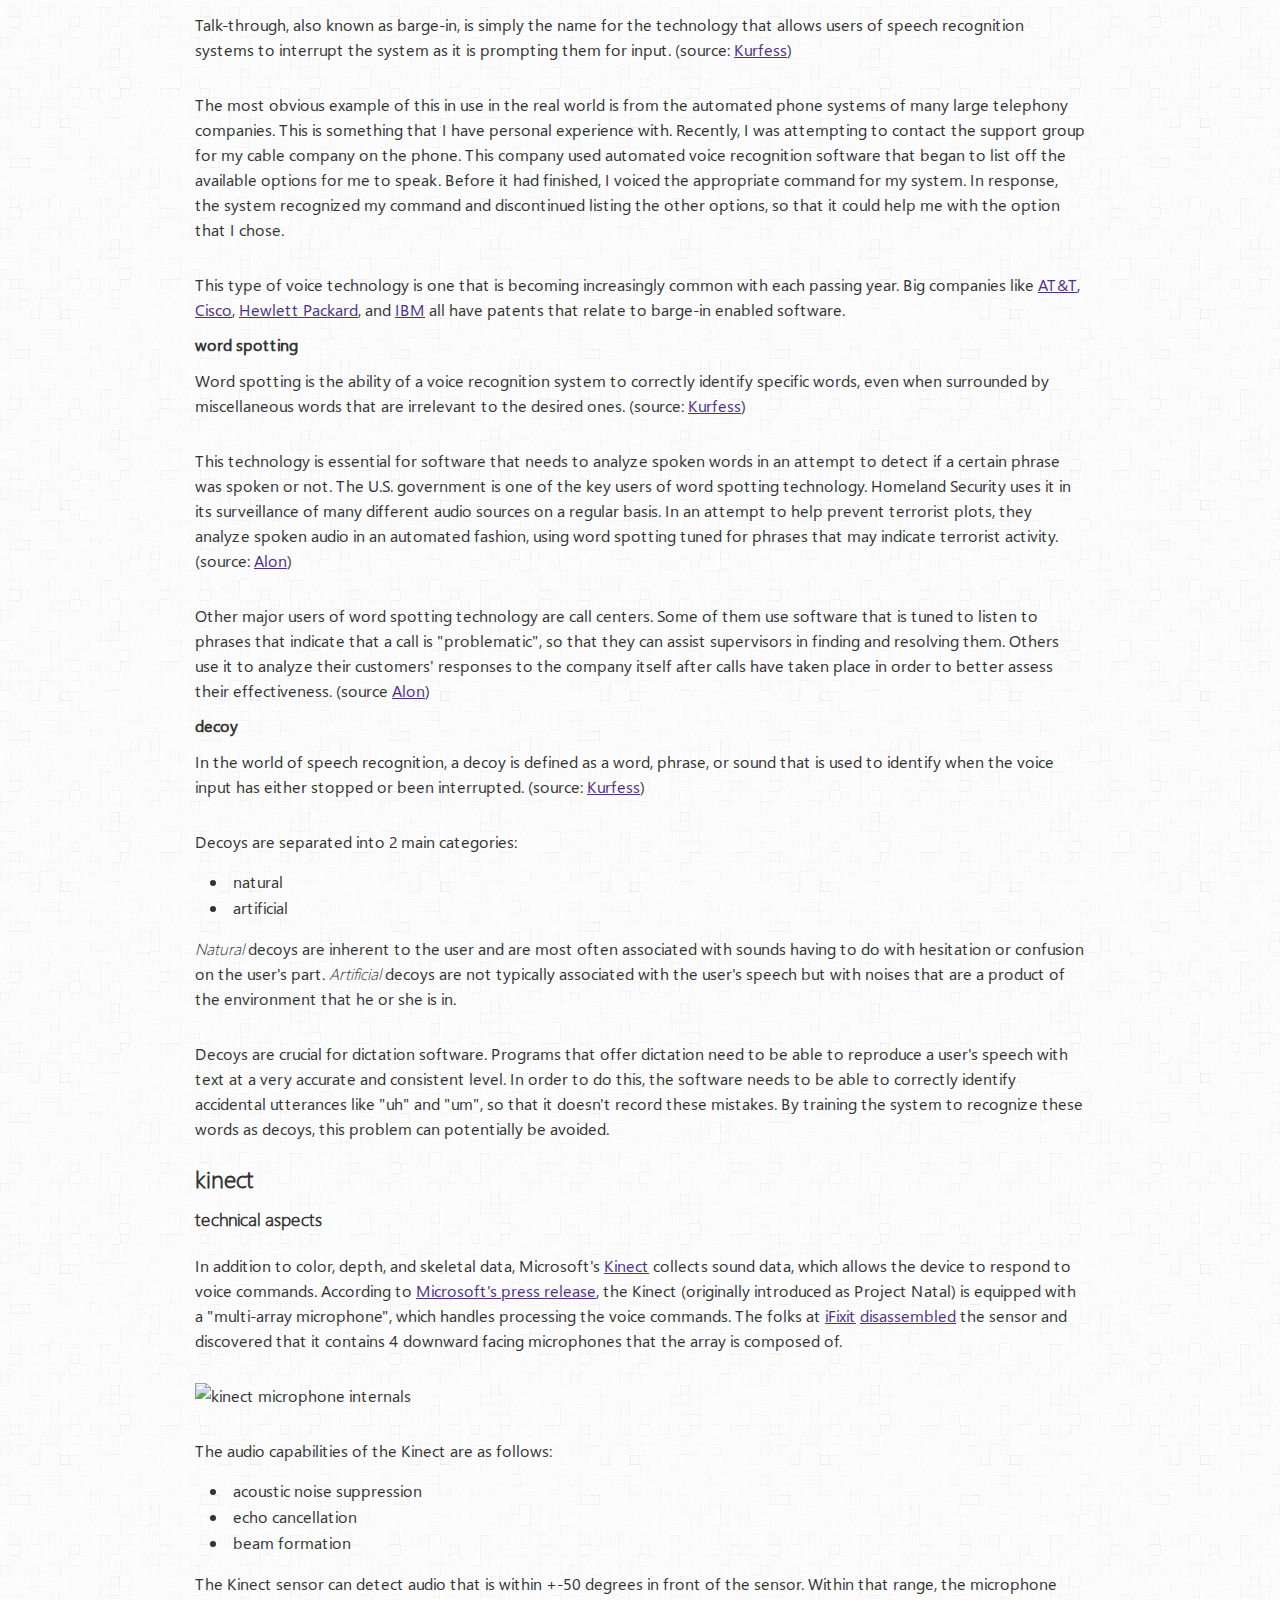
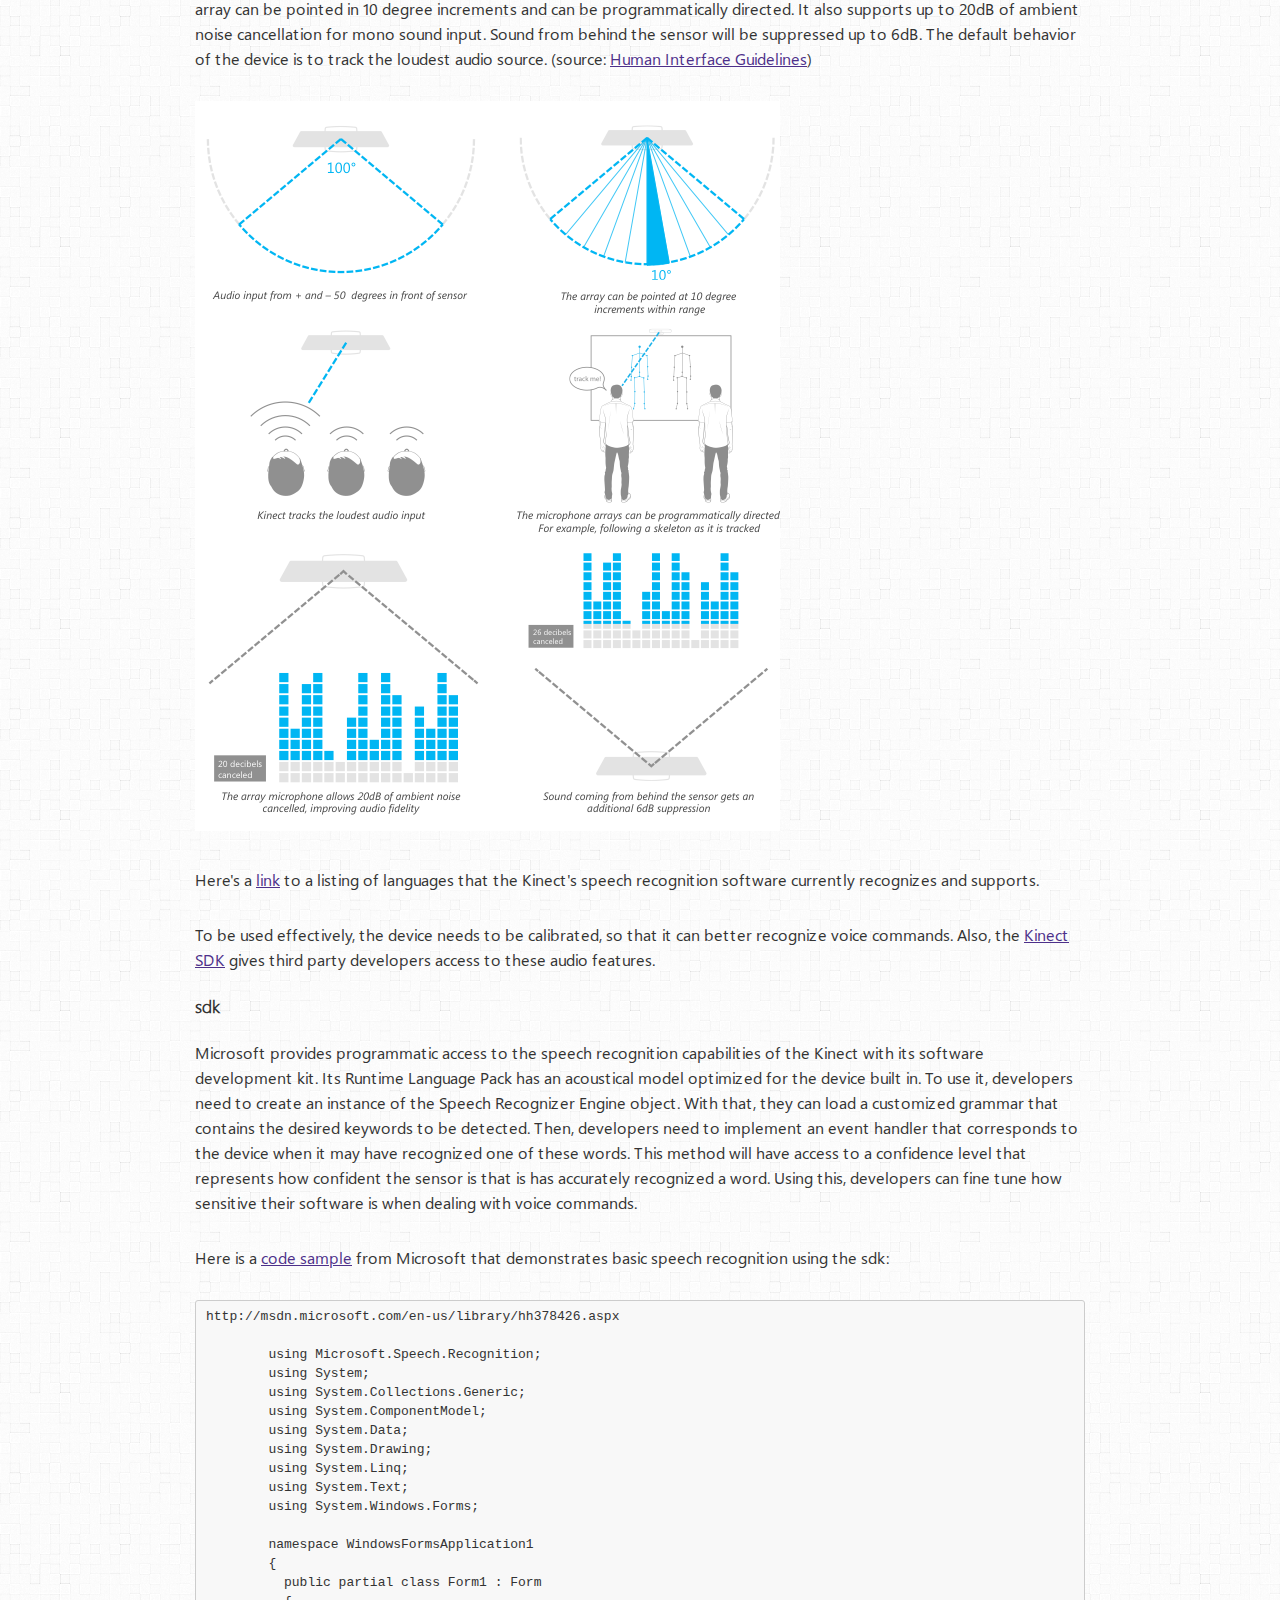
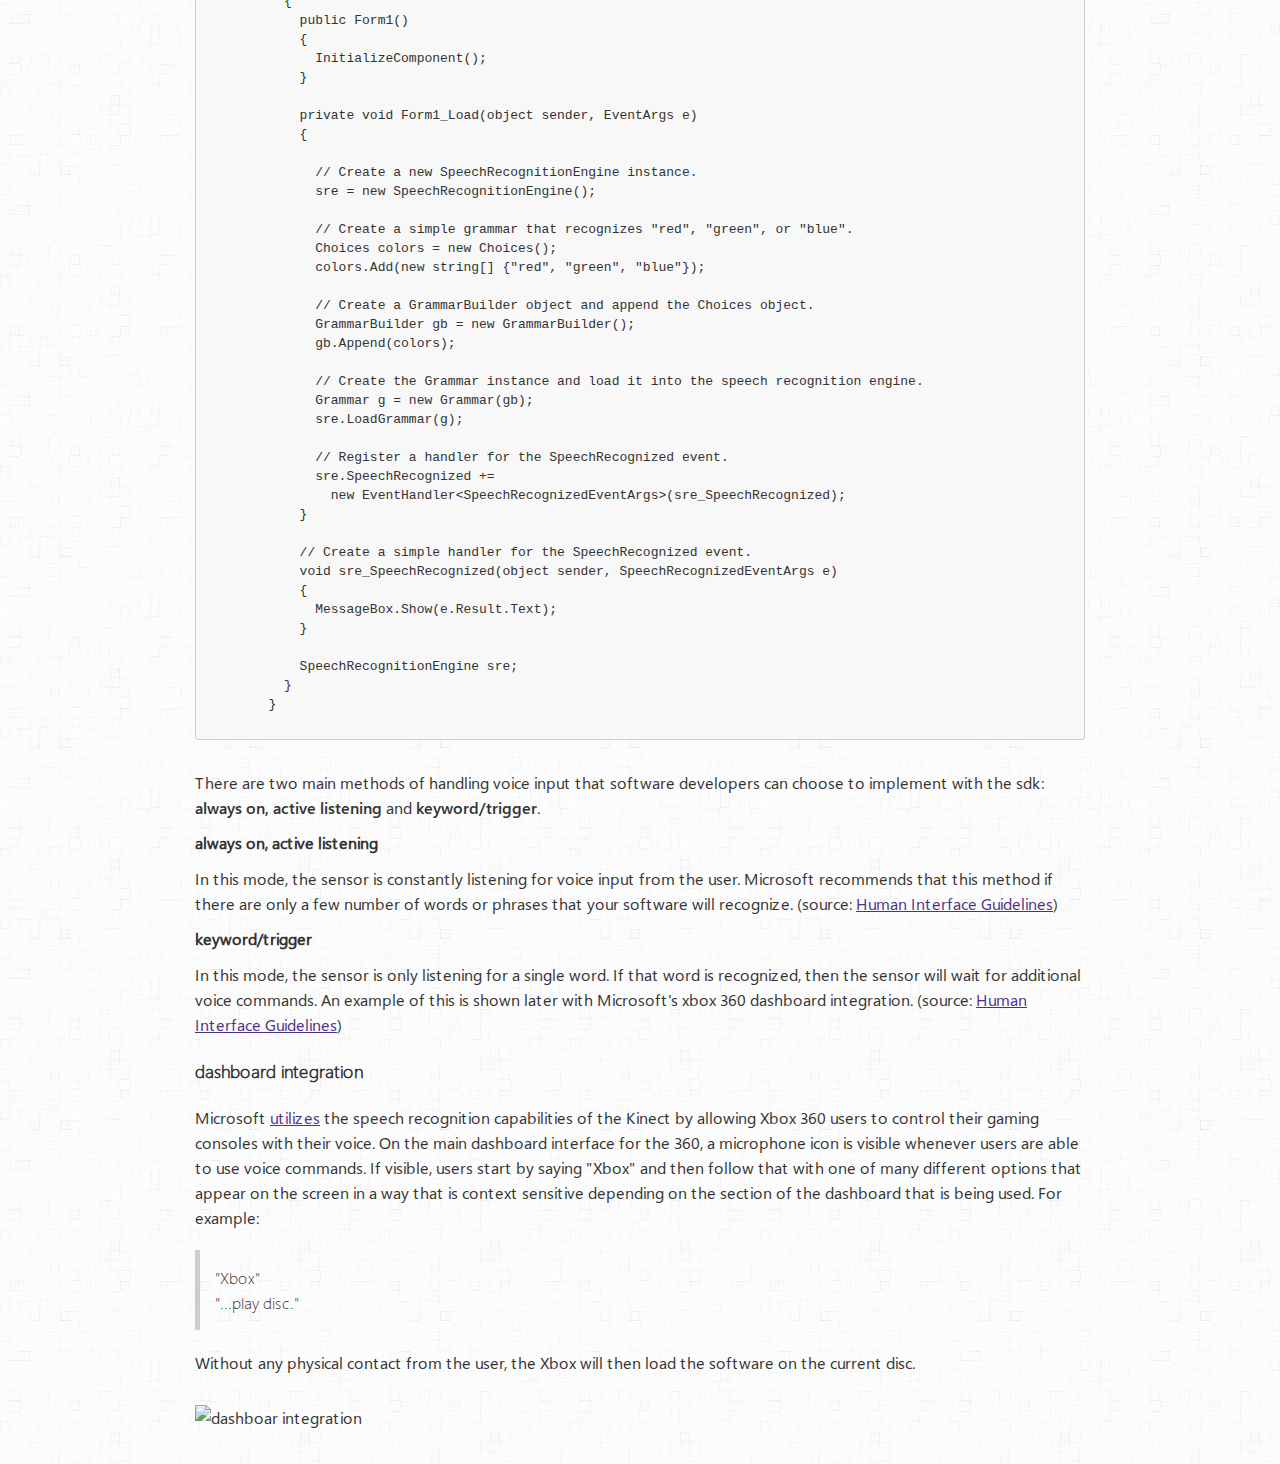
==== commit 3b9079ca: "added info on kinect sdk" ====
--- a/speech.html
+++ b/speech.html
@@ -160,9 +160,84 @@
         <li>beam formation</li>
         </ul>
 
+        <p>The Kinect sensor can detect audio that is within +-50 degrees in front of the sensor. Within that range, the microphone array can be pointed in 10 degree increments and can be programmatically directed. It also supports up to 20dB of ambient noise cancellation for mono sound input. Sound from behind the sensor will be suppressed up to 6dB. The default behavior of the device is to track the loudest audio source. (source: <a href="http://go.microsoft.com/fwlink/?LinkID=247735">Human Interface Guidelines</a>)</p>
+
+        <p><img src="images/speech/kinect-audio-diagrams.png" alt="Kinect Audio Diagrams"></p>
+
         <p>Here&#39;s a <a href="http://support.xbox.com/en-US/kinect/voice/speech-recognition#d7e21da22ba34426bf8f46afc9028e79">link</a> to a listing of languages that the Kinect&#39;s speech recognition software currently recognizes and supports.</p>
 
         <p>To be used effectively, the device needs to be calibrated, so that it can better recognize voice commands. Also, the <a href="http://www.microsoft.com/en-us/kinectforwindows/">Kinect SDK</a> gives third party developers access to these audio features.</p>
+
+        <h3>sdk</h3>
+
+        <p>Microsoft provides programmatic access to the speech recognition capabilities of the Kinect with its software development kit. Its Runtime Language Pack has an acoustical model optimized for the device built in. To use it, developers need to create an instance of the Speech Recognizer Engine object. With that, they can load a customized grammar that contains the desired keywords to be detected. Then, developers need to implement an event handler that corresponds to the device when it may have recognized one of these words. This method will have access to a confidence level that represents how confident the sensor is that is has accurately recognized a word. Using this, developers can fine tune how sensitive their software is when dealing with voice commands.</p>
+
+        <p>Here is a <a href="http://msdn.microsoft.com/en-us/library/hh378426.aspx">code sample</a> from Microsoft that demonstrates basic speech recognition using the sdk:</p>
+
+        <pre><code>http://msdn.microsoft.com/en-us/library/hh378426.aspx
+
+        using Microsoft.Speech.Recognition;
+        using System;
+        using System.Collections.Generic;
+        using System.ComponentModel;
+        using System.Data;
+        using System.Drawing;
+        using System.Linq;
+        using System.Text;
+        using System.Windows.Forms;
+
+        namespace WindowsFormsApplication1
+        {
+          public partial class Form1 : Form
+          {
+            public Form1()
+            {
+              InitializeComponent();
+            }
+
+            private void Form1_Load(object sender, EventArgs e)
+            {
+
+              // Create a new SpeechRecognitionEngine instance.
+              sre = new SpeechRecognitionEngine();
+
+              // Create a simple grammar that recognizes &quot;red&quot;, &quot;green&quot;, or &quot;blue&quot;.
+              Choices colors = new Choices();
+              colors.Add(new string[] {&quot;red&quot;, &quot;green&quot;, &quot;blue&quot;});
+
+              // Create a GrammarBuilder object and append the Choices object.
+              GrammarBuilder gb = new GrammarBuilder();
+              gb.Append(colors);
+
+              // Create the Grammar instance and load it into the speech recognition engine.
+              Grammar g = new Grammar(gb);
+              sre.LoadGrammar(g);
+
+              // Register a handler for the SpeechRecognized event.
+              sre.SpeechRecognized +=
+                new EventHandler&lt;SpeechRecognizedEventArgs&gt;(sre_SpeechRecognized);
+            }
+
+            // Create a simple handler for the SpeechRecognized event.
+            void sre_SpeechRecognized(object sender, SpeechRecognizedEventArgs e)
+            {
+              MessageBox.Show(e.Result.Text);
+            }
+
+            SpeechRecognitionEngine sre;
+          }
+        }
+        </code></pre>
+
+        <p>There are two main methods of handling voice input that software developers can choose to implement with the sdk: <strong>always on, active listening</strong> and <strong>keyword/trigger</strong>.</p>
+
+        <h4>always on, active listening</h4>
+
+        <p>In this mode, the sensor is constantly listening for voice input from the user. Microsoft recommends that this method if there are only a few number of words or phrases that your software will recognize. (source: <a href="http://go.microsoft.com/fwlink/?LinkID=247735">Human Interface Guidelines</a>)</p>
+
+        <h4>keyword/trigger</h4>
+
+        <p>In this mode, the sensor is only listening for a single word. If that word is recognized, then the sensor will wait for additional voice commands. An example of this is shown later with Microsoft&#39;s xbox 360 dashboard integration. (source: <a href="http://go.microsoft.com/fwlink/?LinkID=247735">Human Interface Guidelines</a>)</p>
 
         <h3>dashboard integration</h3>
 
--- a/stylesheets/style.css
+++ b/stylesheets/style.css
@@ -50,6 +50,17 @@
   margin: 5px 0;
   padding: 0 0 0 15px;
   text-decoration: italics;
+}
+
+pre {
+  background-color: #f8f8f8;
+  border: 1px solid #ccc;
+  font-size: 13px;
+  line-height: 19px;
+  overflow: auto;
+  margin: 15px 0;
+  padding: 6px 10px;
+  border-radius: 3px;
 }
 
 a, a:visited, a:hover, a:active {
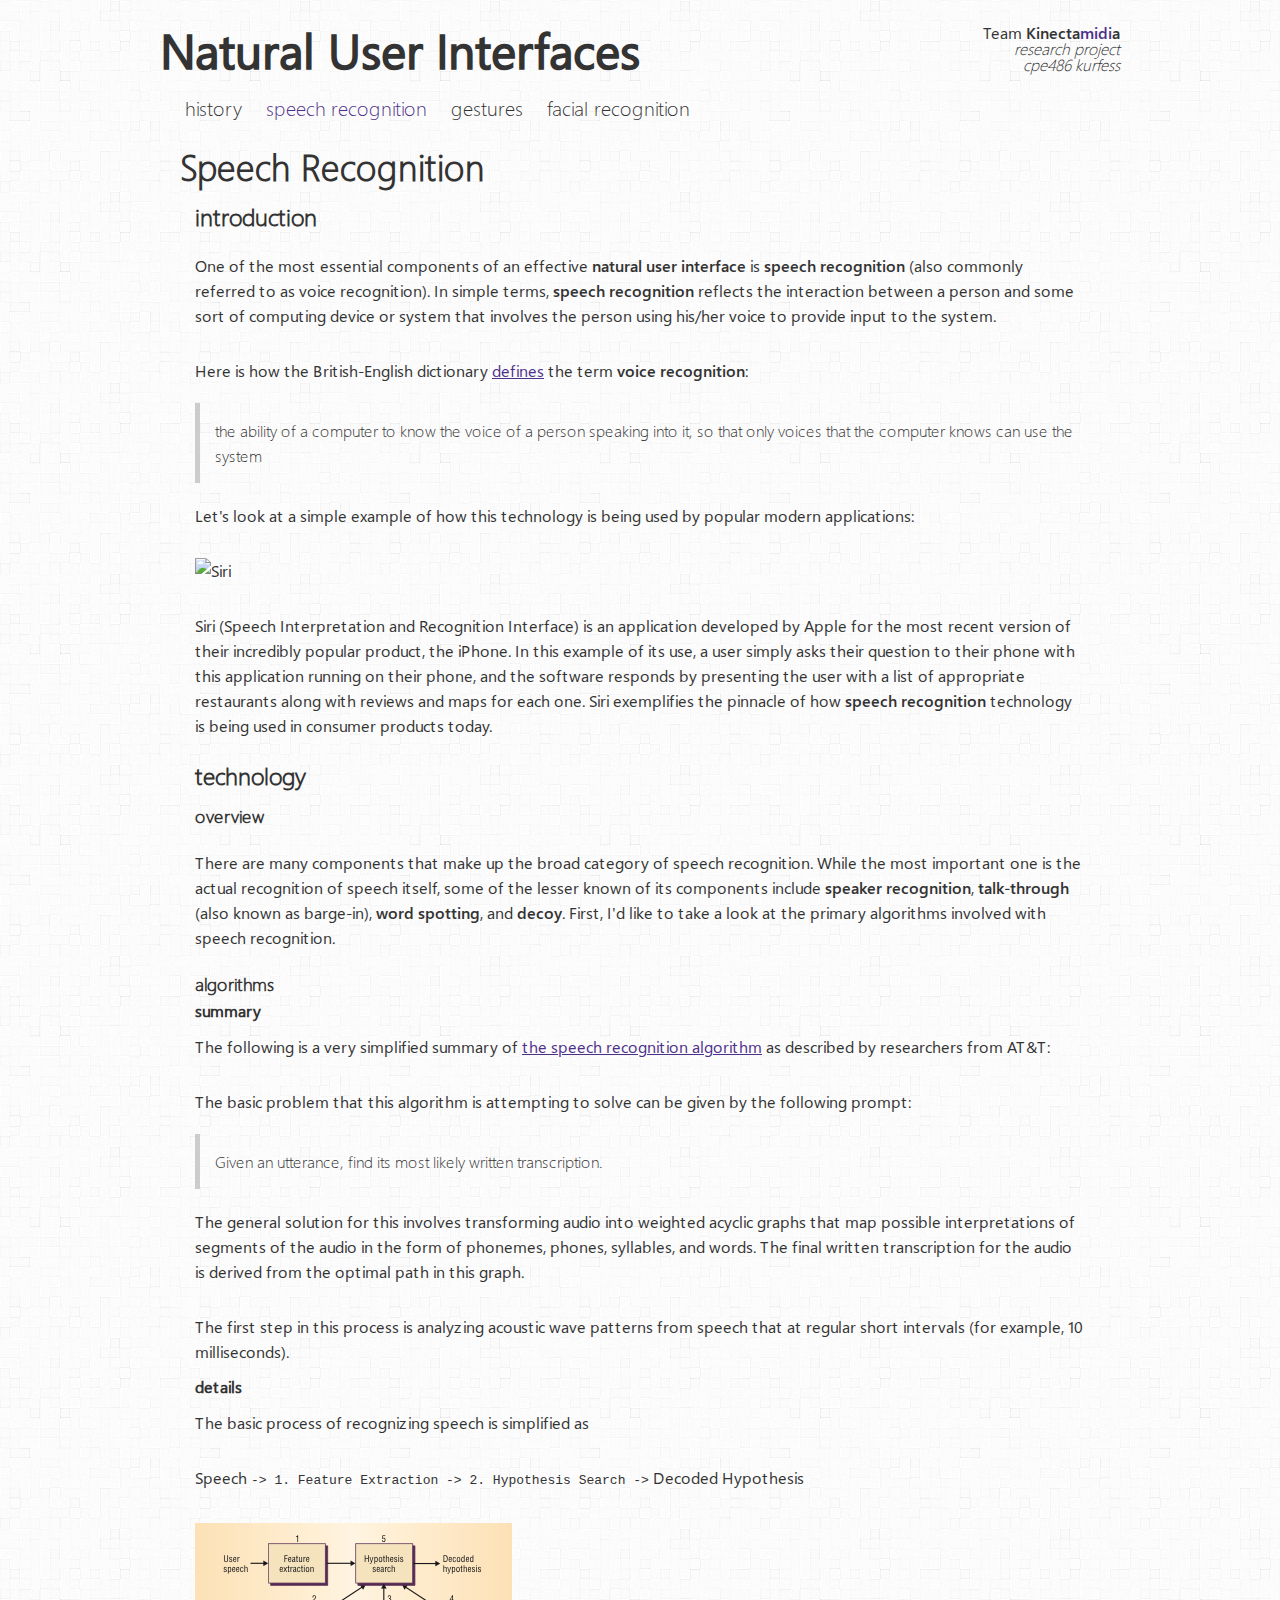
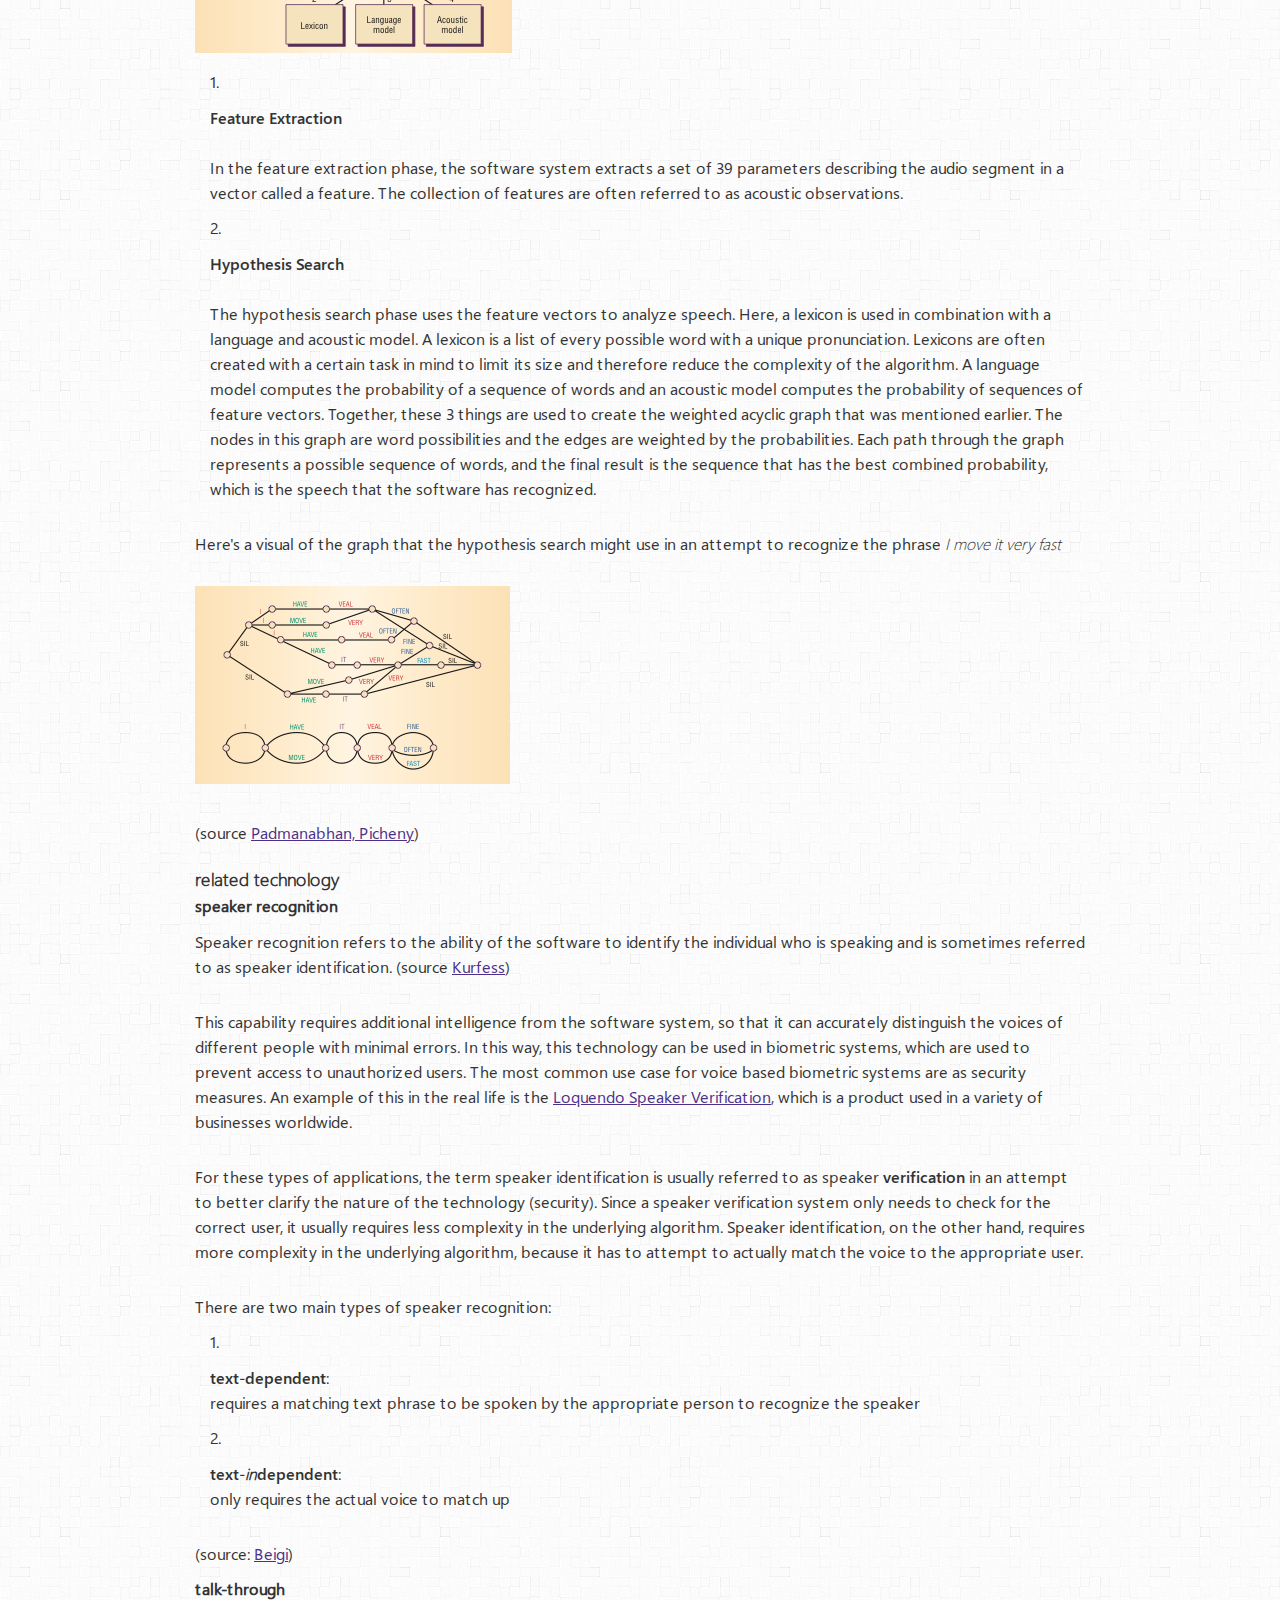
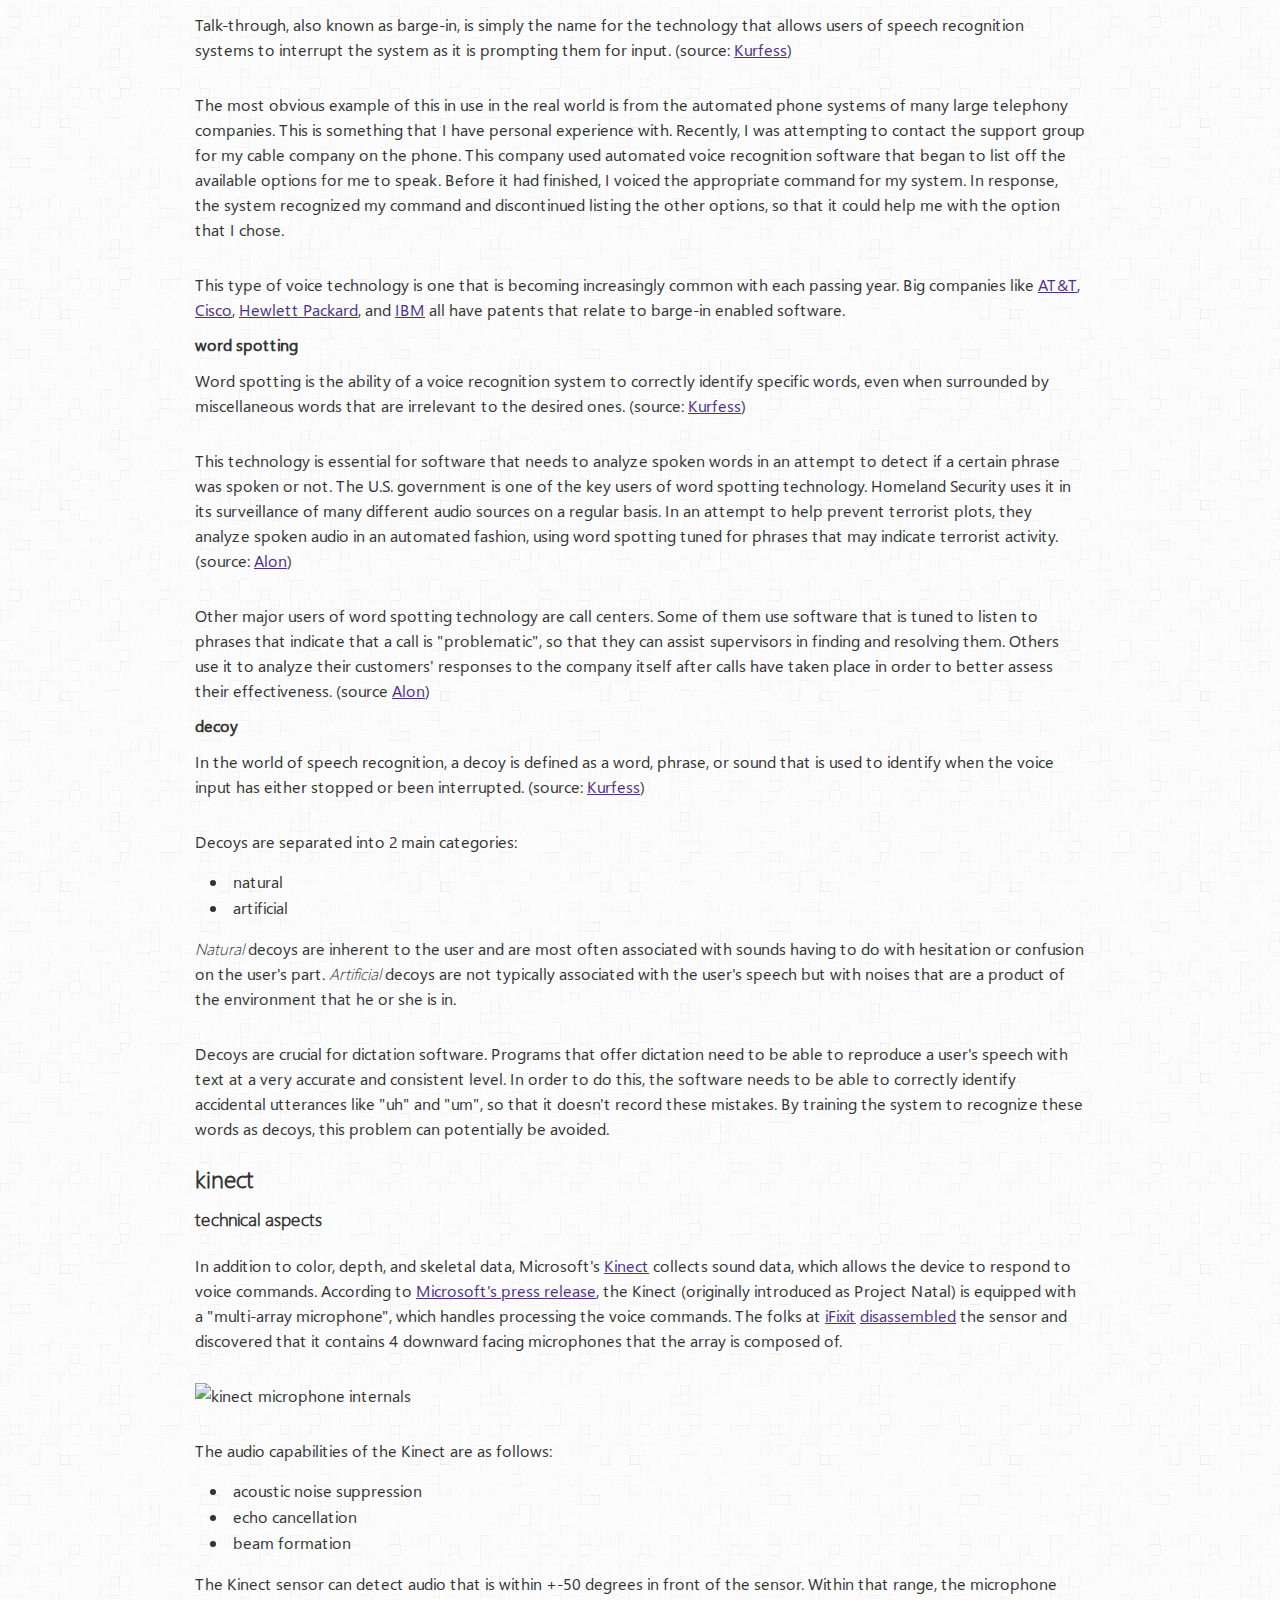
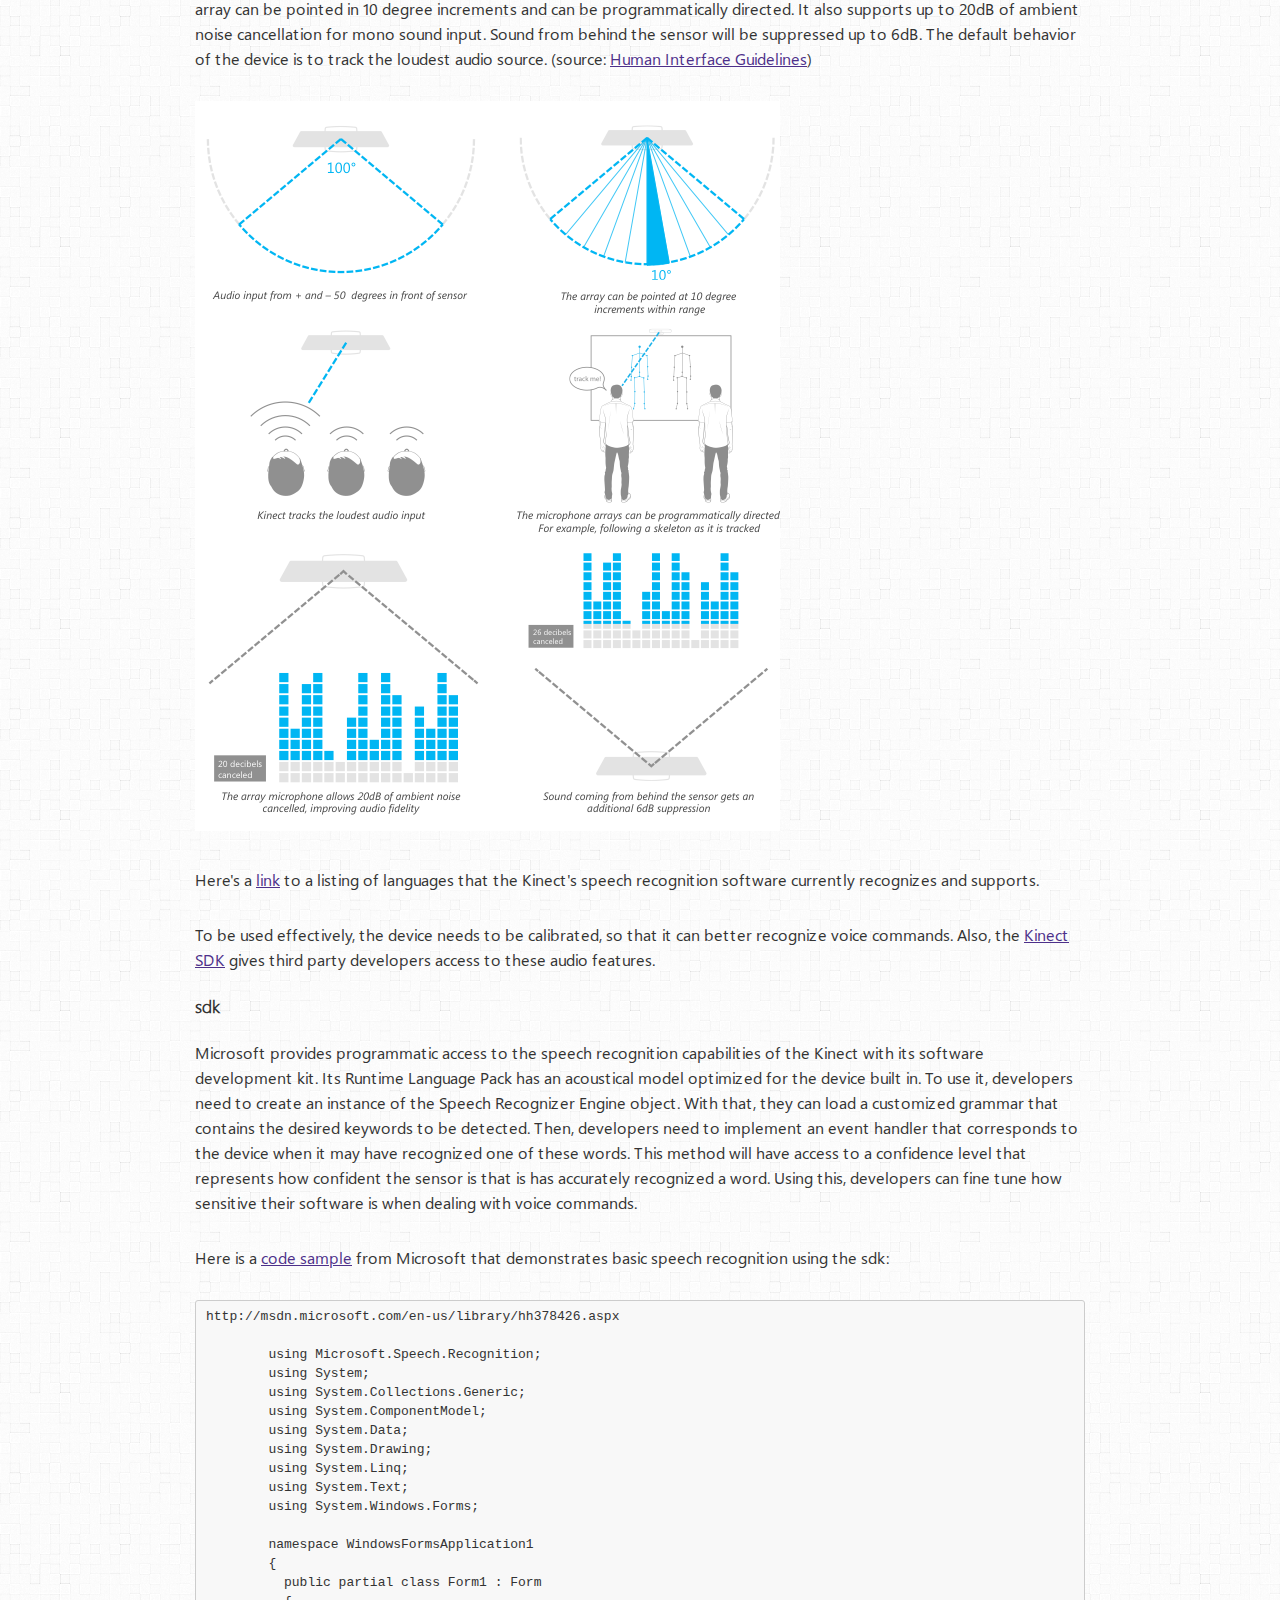
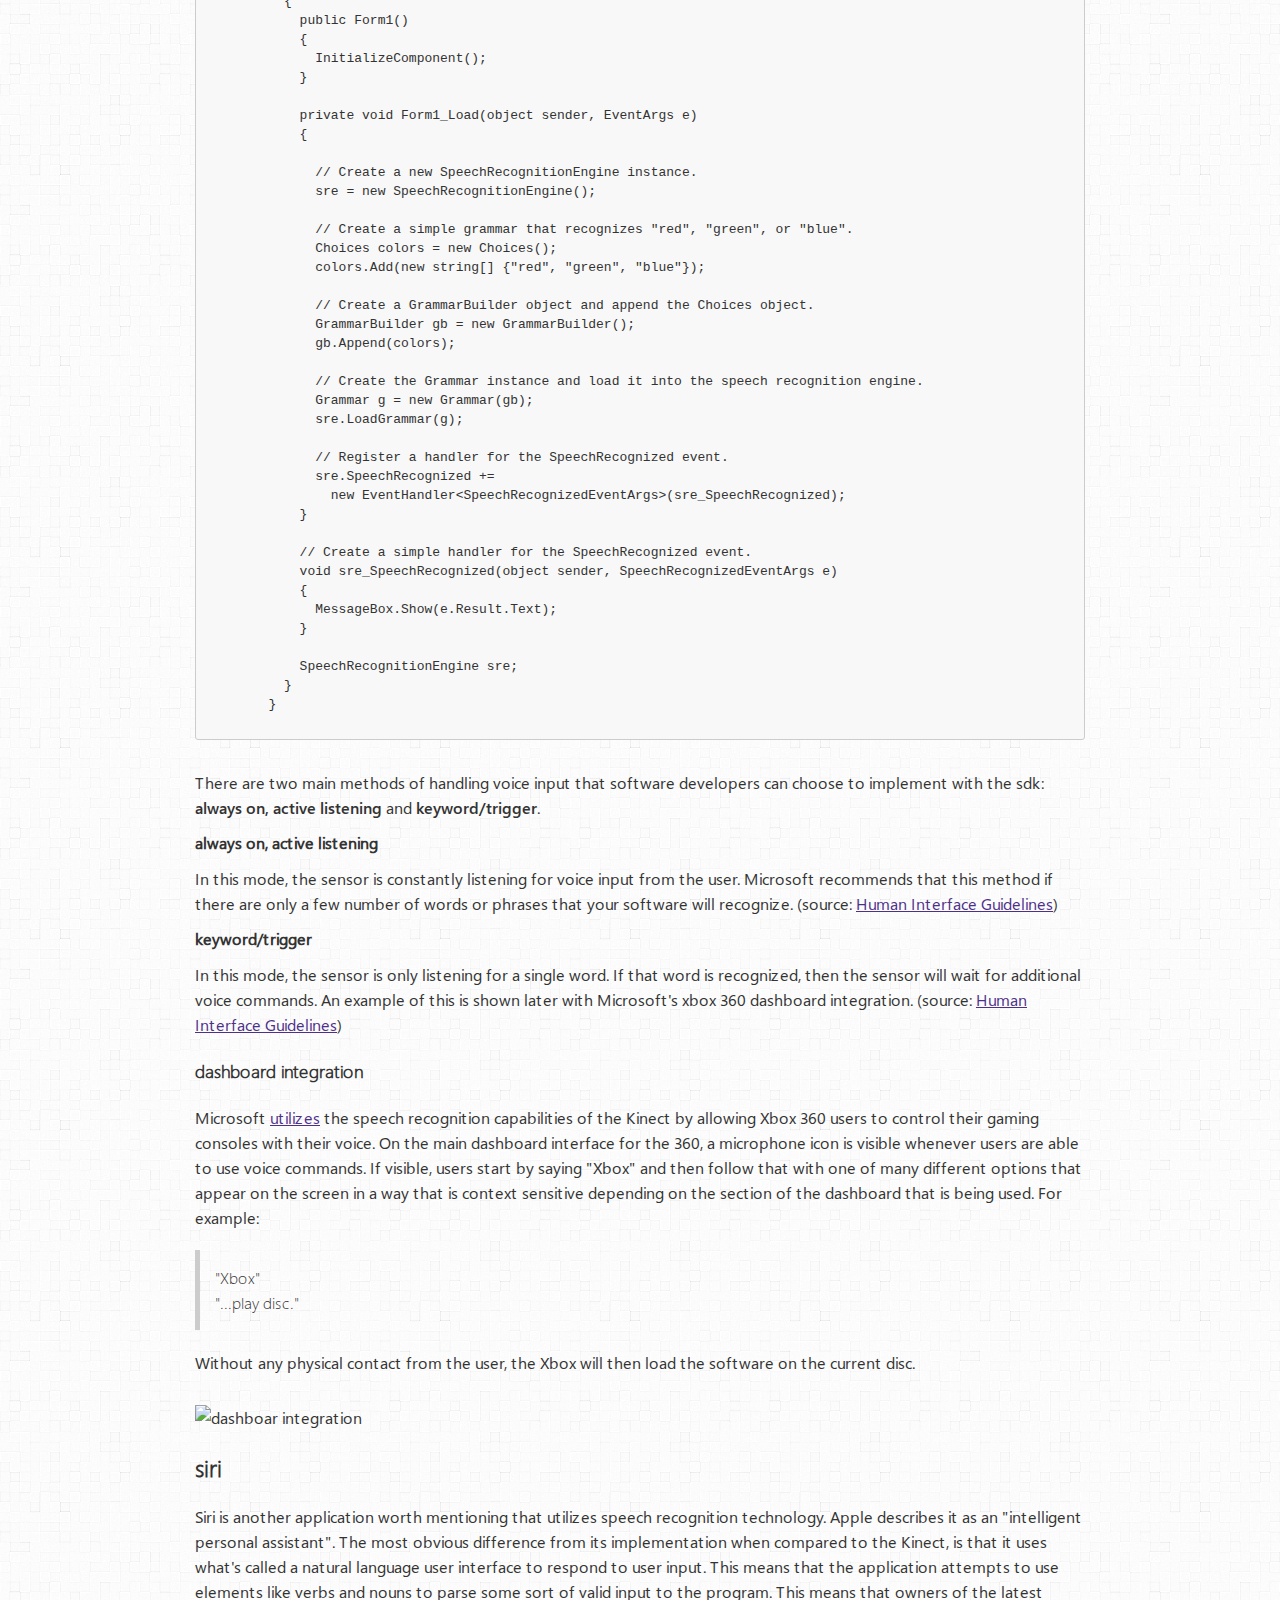
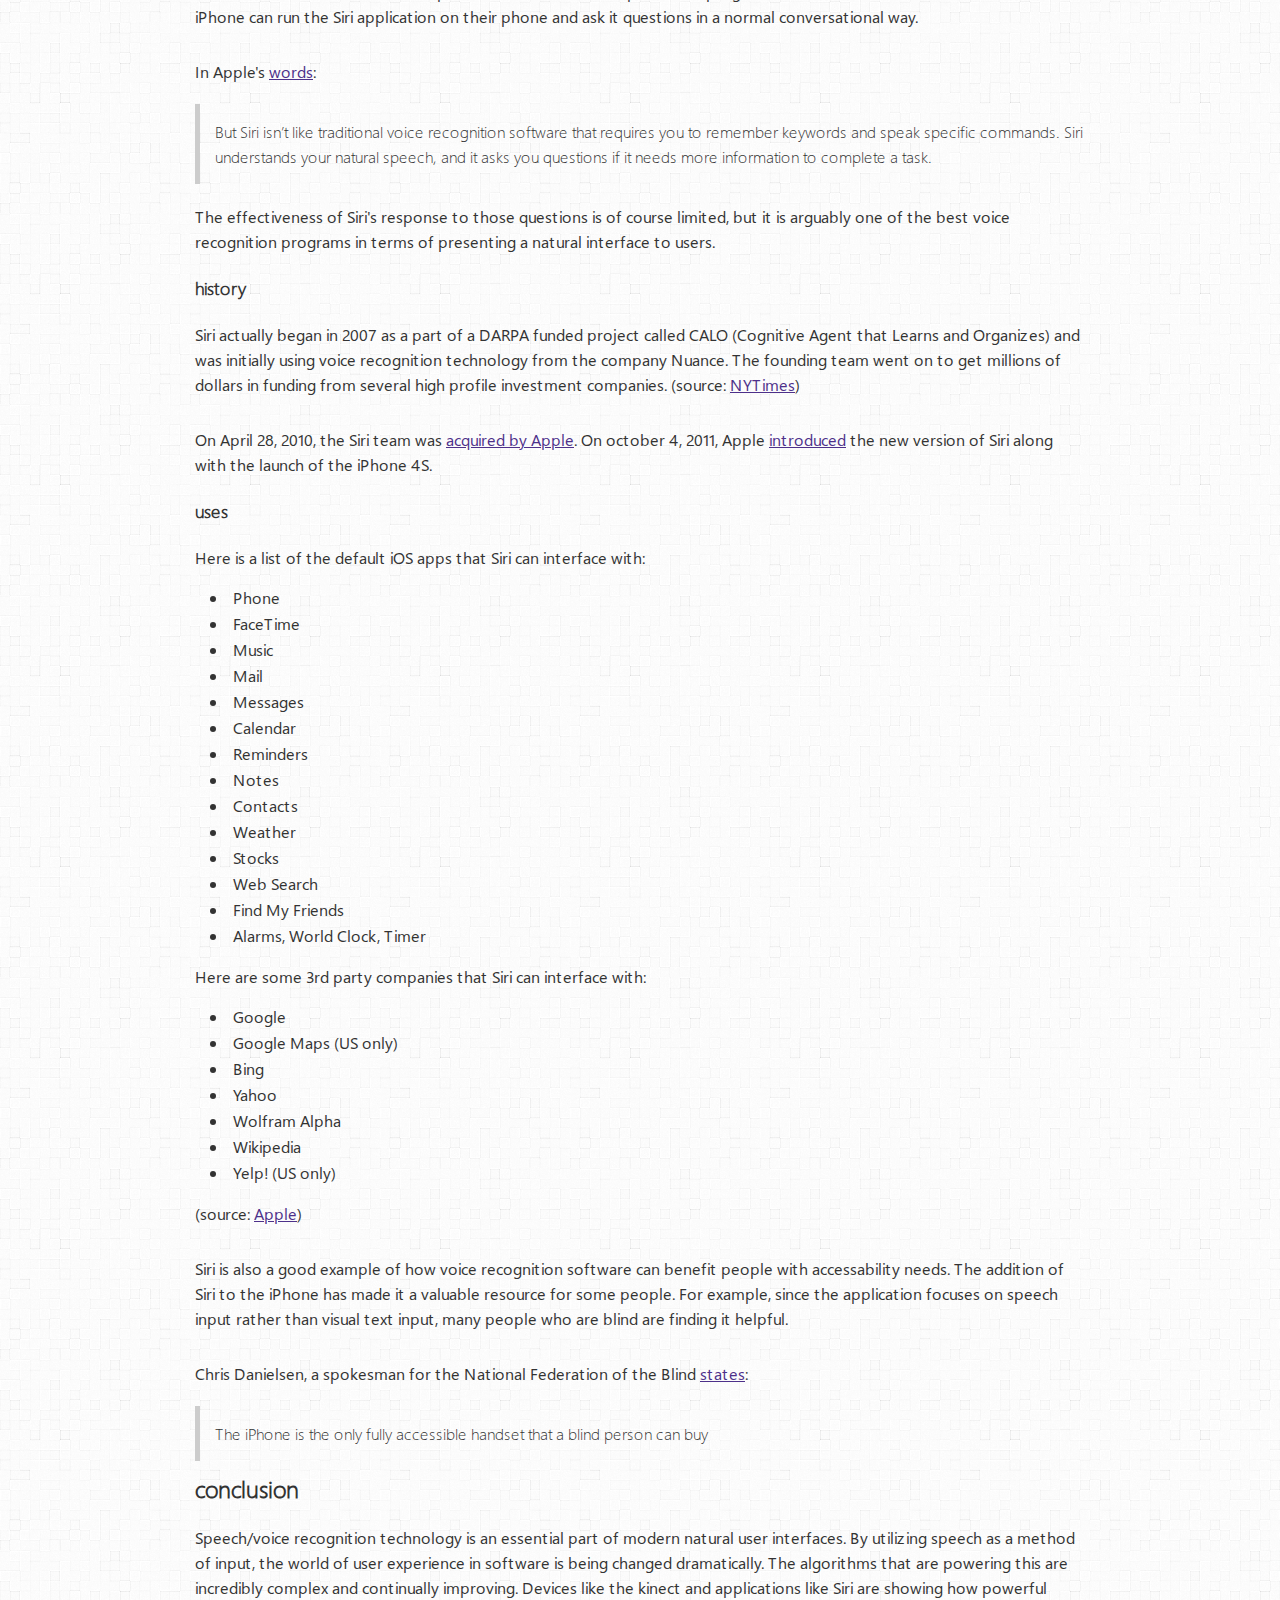
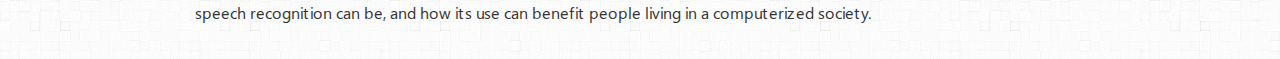
==== commit 588b58f6: "added Siri stuff and conclusion" ====
--- a/speech.html
+++ b/speech.html
@@ -251,6 +251,71 @@
         <p>Without any physical contact from the user, the Xbox will then load the software on the current disc.</p>
 
         <p><img src="http://nxeassets.xbox.com/shaxam/0201/6e/42/6e42ae2a-4ed8-4050-b5ea-3804036bdaeb.PNG?v=1#kinect-voice-recognition-m-m.PNG" alt="dashboar integration"></p>
+
+        <h2>siri</h2>
+
+        <p>Siri is another application worth mentioning that utilizes speech recognition technology. Apple describes it as an &quot;intelligent personal assistant&quot;. The most obvious difference from its implementation when compared to the Kinect, is that it uses what&#39;s called a natural language user interface to respond to user input. This means that the application attempts to use elements like verbs and nouns to parse some sort of valid input to the program. This means that owners of the latest iPhone can run the Siri application on their phone and ask it questions in a normal conversational way.</p>
+
+        <p>In Apple&#39;s <a href="http://www.apple.com/iphone/features/siri-faq.html">words</a>:</p>
+
+        <blockquote>
+        <p>But Siri isn’t like traditional voice recognition software that requires you to remember keywords and speak specific commands. Siri understands your natural speech, and it asks you questions if it needs more information to complete a task.</p>
+        </blockquote>
+
+        <p>The effectiveness of Siri&#39;s response to those questions is of course limited, but it is arguably one of the best voice recognition programs in terms of presenting a natural interface to users.</p>
+
+        <h3>history</h3>
+
+        <p>Siri actually began in 2007 as a part of a DARPA funded project called CALO (Cognitive Agent that Learns and Organizes) and was initially using voice recognition technology from the company Nuance. The founding team went on to get millions of dollars in funding from several high profile investment companies. (source: <a href="http://bits.blogs.nytimes.com/2010/02/05/a-personal-assistant-on-your-iphone/">NYTimes</a>)</p>
+
+        <p>On April 28, 2010, the Siri team was <a href="http://scobleizer.com/2010/04/28/breaking-news-siri-bought-by-apple/">acquired by Apple</a>. On october 4, 2011, Apple <a href="http://www.telegraph.co.uk/technology/apple/8804922/Apple-iPhone-event-live.html">introduced</a> the new version of Siri along with the launch of the iPhone 4S.</p>
+
+        <h3>uses</h3>
+
+        <p>Here is a list of the default iOS apps that Siri can interface with:</p>
+
+        <ul>
+        <li>Phone</li>
+        <li>FaceTime</li>
+        <li>Music</li>
+        <li>Mail</li>
+        <li>Messages</li>
+        <li>Calendar</li>
+        <li>Reminders</li>
+        <li>Notes</li>
+        <li>Contacts</li>
+        <li>Weather</li>
+        <li>Stocks</li>
+        <li>Web Search</li>
+        <li>Find My Friends</li>
+        <li>Alarms, World Clock, Timer</li>
+        </ul>
+
+        <p>Here are some 3rd party companies that Siri can interface with:</p>
+
+        <ul>
+        <li>Google</li>
+        <li>Google Maps (US only)</li>
+        <li>Bing</li>
+        <li>Yahoo</li>
+        <li>Wolfram Alpha</li>
+        <li>Wikipedia</li>
+        <li>Yelp! (US only)</li>
+        </ul>
+
+        <p>(source: <a href="http://www.apple.com/iphone/features/siri-faq.html">Apple</a>)</p>
+
+        <p>Siri is also a good example of how voice recognition software can benefit people with accessability needs. The addition of Siri to the iPhone has made it a valuable resource for some people. For example, since the application focuses on speech input rather than visual text input, many people who are blind are finding it helpful.</p>
+
+        <p>Chris Danielsen, a spokesman for the National Federation of the Blind <a href="http://www.denverpost.com/business/ci_19109321">states</a>:</p>
+
+        <blockquote>
+        <p>The iPhone is the only fully accessible handset that a blind person can buy</p>
+        </blockquote>
+
+        <h2>conclusion</h2>
+
+        <p>Speech/voice recognition technology is an essential part of modern natural user interfaces. By utilizing speech as a method of input, the world of user experience in software is being changed dramatically. The algorithms that are powering this are incredibly complex and continually improving. Devices like the kinect and applications like Siri are showing how powerful speech recognition can be, and how its use can benefit people living in a computerized society. </p>
         
       </div>
     </section>
